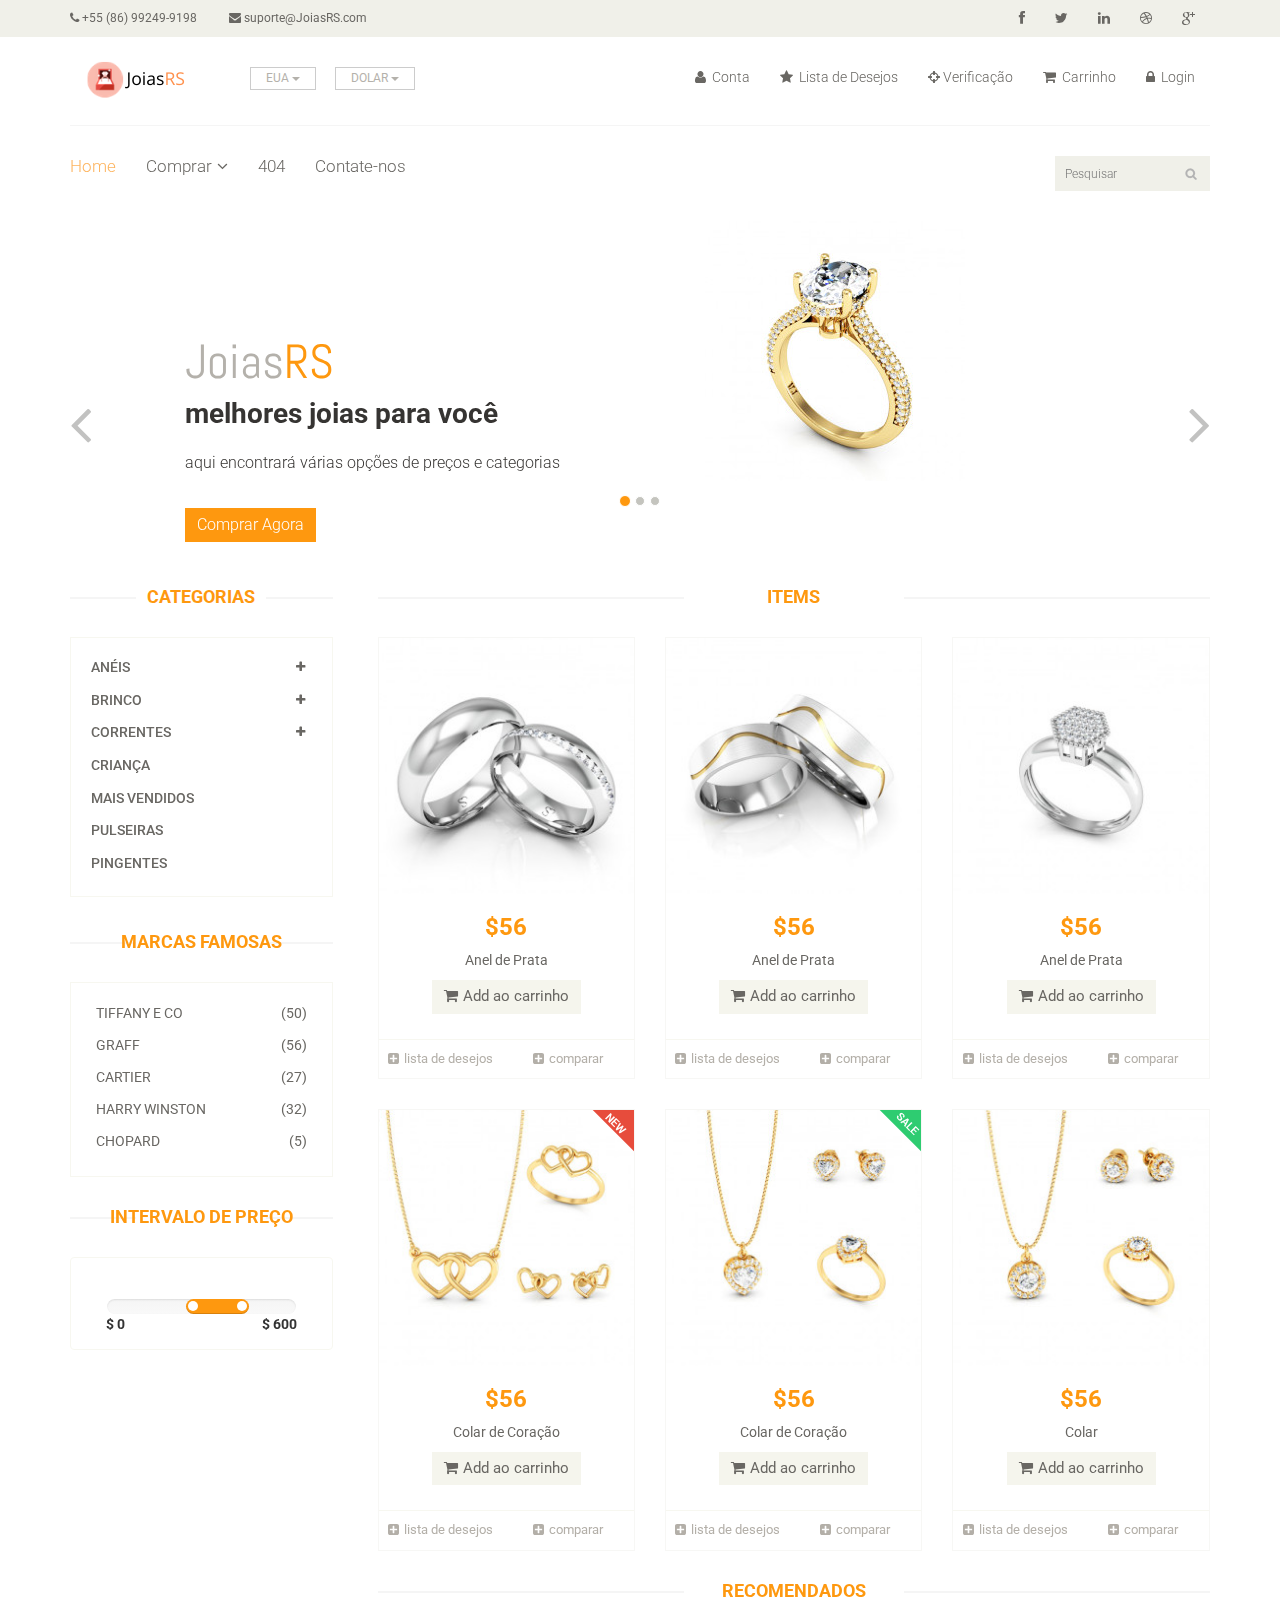
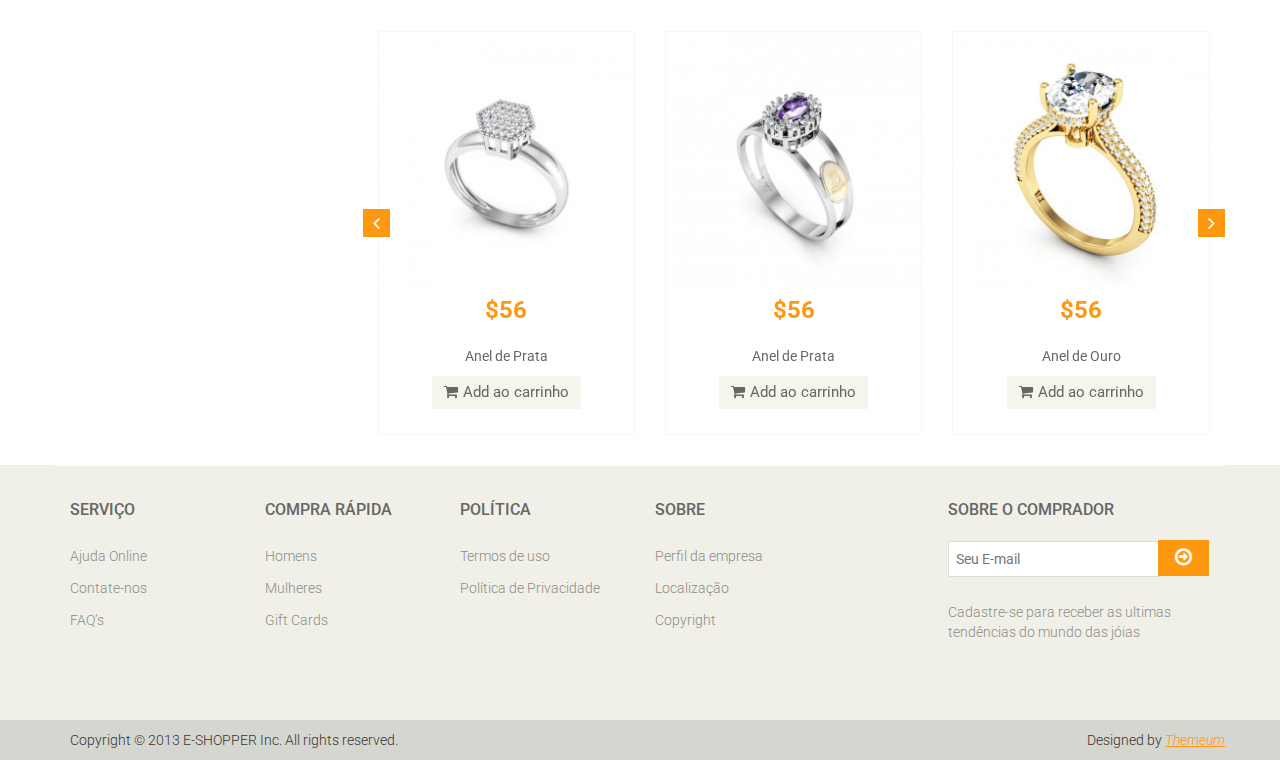
==== studyweb/WebContent/index.html @ 20635a78 "alteração Nome" ====
<!DOCTYPE html>
<html lang="en">
<head>
    <meta charset="utf-8">
    <meta name="viewport" content="width=device-width, initial-scale=1.0">
    <meta name="description" content="">
    <meta name="author" content="">
    <title>Home | JoiasRS</title>
    <link href="css/bootstrap.min.css" rel="stylesheet">
    <link href="css/font-awesome.min.css" rel="stylesheet">
    <link href="css/prettyPhoto.css" rel="stylesheet">
    <link href="css/price-range.css" rel="stylesheet">
    <link href="css/animate.css" rel="stylesheet">
	<link href="css/main.css" rel="stylesheet">
	<link href="css/responsive.css" rel="stylesheet">
    <!--[if lt IE 9]>
    <script src="js/html5shiv.js"></script>
    <script src="js/respond.min.js"></script>
    <![endif]-->       
    <link rel="shortcut icon" href="images/ico/favicon.ico">
    <link rel="apple-touch-icon-precomposed" sizes="144x144" href="images/ico/apple-touch-icon-144-precomposed.png">
    <link rel="apple-touch-icon-precomposed" sizes="114x114" href="images/ico/apple-touch-icon-114-precomposed.png">
    <link rel="apple-touch-icon-precomposed" sizes="72x72" href="images/ico/apple-touch-icon-72-precomposed.png">
    <link rel="apple-touch-icon-precomposed" href="images/ico/apple-touch-icon-57-precomposed.png">
</head><!--/head-->

<body>
	<header id="header"><!--header-->
		<div class="header_top"><!--header_top-->
			<div class="container">
				<div class="row">
					<div class="col-sm-6">
						<div class="contactinfo">
							<ul class="nav nav-pills">
								<li><a href="#"><i class="fa fa-phone"></i> +55 (86) 99249-9198</a></li>
								<li><a href="#"><i class="fa fa-envelope"></i> suporte@JoiasRS.com</a></li>
							</ul>
						</div>
					</div>
					<div class="col-sm-6">
						<div class="social-icons pull-right">
							<ul class="nav navbar-nav">
								<li><a href="#"><i class="fa fa-facebook"></i></a></li>
								<li><a href="#"><i class="fa fa-twitter"></i></a></li>
								<li><a href="#"><i class="fa fa-linkedin"></i></a></li>
								<li><a href="#"><i class="fa fa-dribbble"></i></a></li>
								<li><a href="#"><i class="fa fa-google-plus"></i></a></li>
							</ul>
						</div>
					</div>
				</div>
			</div>
		</div><!--/header_top-->
		
		<div class="header-middle"><!--header-middle-->
			<div class="container">
				<div class="row">
					<div class="col-md-4 clearfix">
						<div class="logo pull-left">
							<a href="index.html"><img src="images/home/Logo.png" alt=""></a>
						</div>
							<div class="btn-group pull-right clearfix">
								<div class="btn-group">
									<button type="button" class="btn btn-default dropdown-toggle usa" data-toggle="dropdown">
										EUA
										<span class="caret"></span>
									</button>
									<ul class="dropdown-menu">
										<li><a href="">Canada</a></li>
										<li><a href="">UK</a></li>
									</ul>
						        </div>
							
								<div class="btn-group">
									<button type="button" class="btn btn-default dropdown-toggle usa" data-toggle="dropdown">
										DOLAR
										<span class="caret"></span>
									</button>
									<ul class="dropdown-menu">
										<li><a href="">Dolar Canadense</a></li>
										<li><a href="">Libra</a></li>
									</ul>
								</div>
							</div>
					    </div>
						<div class="col-md-8 clearfix">
							<div class="shop-menu clearfix pull-right">
								<ul class="nav navbar-nav">
									<li><a href=""><i class="fa fa-user"></i> Conta</a></li>
									<li><a href=""><i class="fa fa-star"></i> Lista de Desejos</a></li>
									<li><a href="#"><i class="fa fa-crosshairs"></i>Verificação</a></li>
									<li><a href="cart.html"><i class="fa fa-shopping-cart"></i> Carrinho</a></li>
									<li><a href="login.html"><i class="fa fa-lock"></i> Login</a></li>
								</ul>
							</div>
						</div>
					</div>
				</div>
			</div><!--/header-middle-->
	
		<div class="header-bottom"><!--header-bottom-->
			<div class="container">
				<div class="row">
					<div class="col-sm-9">
						<div class="navbar-header">
							<button type="button" class="navbar-toggle" data-toggle="collapse" data-target=".navbar-collapse">
								<span class="sr-only">Toggle navigation</span>
								<span class="icon-bar"></span>
								<span class="icon-bar"></span>
								<span class="icon-bar"></span>
							</button>
						</div>
						<div class="mainmenu pull-left">
							<ul class="nav navbar-nav collapse navbar-collapse">
								<li><a href="index.html" class="active">Home</a></li>
								<li class="dropdown"><a href="#">Comprar<i class="fa fa-angle-down"></i></a>
                                    <ul role="menu" class="sub-menu">
                                        <li><a href="shop.html">Produtos</a></li>
										<li><a href="product-details.html">Detalhe dos Produtos</a></li> 
										<li><a href="#">Verificaçao</a></li> 
										<li><a href="cart.html">Carrinho</a></li> 
										<li><a href="login.html">Login</a></li> 
                                    </ul>
                                </li> 
								<li><a href="404.html">404</a></li>
								<li><a href="contact-us.html">Contate-nos</a></li>
							</ul>
						</div>
					</div>
					<div class="col-sm-3">
						<div class="search_box pull-right">
							<input type="text" placeholder="Pesquisar"/>
						</div>
					</div>
				</div>
			</div>
		</div><!--/header-bottom-->
	</header><!--/header-->
	
	<section id="slider"><!--slider-->
		<div class="container">
			<div class="row">
				<div class="col-sm-12">
					<div id="slider-carousel" class="carousel slide" data-ride="carousel">
						<ol class="carousel-indicators">
							<li data-target="#slider-carousel" data-slide-to="0" class="active"></li>
							<li data-target="#slider-carousel" data-slide-to="1"></li>
							<li data-target="#slider-carousel" data-slide-to="2"></li>
						</ol>
						
						<div class="carousel-inner">
							<div class="item active">
								<div class="col-sm-6">
									<h1>Joias<span>RS</span></h1>
									<h2>melhores joias para você</h2>
									<p> aqui encontrará várias opções de preços e categorias </p>
									<button type="button" class="btn btn-default get">Comprar Agora</button>
								</div>
								<div class="col-sm-6">
									<img src="images/home/09.jpg" class="girl img-responsive" alt="" />
									
								</div>
							</div>
							<div class="item">
								<div class="col-sm-6">
									<h1>Joias<span>RS</span></h1>
									<h2>Compra 100% segura</h2>
									<p> Garantimos a segurançca de seus dados pessoais </p>
									<button type="button" class="btn btn-default get">Comprar Agora</button>
								</div>
								<div class="col-sm-6">
									<img src="images/home/10.jpg" class="girl img-responsive" alt="" />
									
								</div>
							</div>
							
							<div class="item">
								<div class="col-sm-6">
									<h1>Joias<span>RS</span></h1>
									<h2>Entraga em qualquer lugar do Brasil</h2>
									<p> Frete Grátis, chega em até sete dias  </p>
									<button type="button" class="btn btn-default get">Comprar Agora</button>
								</div>
								<div class="col-sm-6">
									<img src="images/home/11.jpg" class="girl img-responsive" alt="" />
									
								</div>
							</div>
							
						</div>
						
						<a href="#slider-carousel" class="left control-carousel hidden-xs" data-slide="prev">
							<i class="fa fa-angle-left"></i>
						</a>
						<a href="#slider-carousel" class="right control-carousel hidden-xs" data-slide="next">
							<i class="fa fa-angle-right"></i>
						</a>
					</div>
					
				</div>
			</div>
		</div>
	</section><!--/slider-->
	
	<section>
		<div class="container">
			<div class="row">
				<div class="col-sm-3">
					<div class="left-sidebar">
						<h2>Categorias</h2>
						<div class="panel-group category-products" id="accordian"><!--category-productsr-->
							<div class="panel panel-default">
								<div class="panel-heading">
									<h4 class="panel-title">
										<a data-toggle="collapse" data-parent="#accordian" href="#sportswear">
											<span class="badge pull-right"><i class="fa fa-plus"></i></span>
											Anéis
										</a>
									</h4>
								</div>
								<div id="sportswear" class="panel-collapse collapse">
									<div class="panel-body">
										<ul>
											<li><a href="#">Ouro </a></li>
											<li><a href="#">Prata </a></li>
											<li><a href="#">Noivado </a></li>
											<li><a href="#">Pérola</a></li>
											<li><a href="#">Opala </a></li>
										</ul>
									</div>
								</div>
							</div>
							<div class="panel panel-default">
								<div class="panel-heading">
									<h4 class="panel-title">
										<a data-toggle="collapse" data-parent="#accordian" href="#mens">
											<span class="badge pull-right"><i class="fa fa-plus"></i></span>
											Brinco
										</a>
									</h4>
								</div>
								<div id="mens" class="panel-collapse collapse">
									<div class="panel-body">
										<ul>
											<li><a href="#">Com Pedra</a></li>
											<li><a href="#">Sem Pedra</a></li>
											<li><a href="#">Argola</a></li>
											<li><a href="#">infântis</a></li>
											<li><a href="#">Pérola</a></li>
											<li><a href="#">Prata</a></li>
										</ul>
									</div>
								</div>
							</div>
							
							<div class="panel panel-default">
								<div class="panel-heading">
									<h4 class="panel-title">
										<a data-toggle="collapse" data-parent="#accordian" href="#womens">
											<span class="badge pull-right"><i class="fa fa-plus"></i></span>
											Correntes
										</a>
									</h4>
								</div>
								<div id="womens" class="panel-collapse collapse">
									<div class="panel-body">
										<ul>
											<li><a href="#">Ouro</a></li>
											<li><a href="#">Prata</a></li>
										</ul>
									</div>
								</div>
							</div>
							<div class="panel panel-default">
								<div class="panel-heading">
									<h4 class="panel-title"><a href="#">Criança</a></h4>
								</div>
							</div>
							<div class="panel panel-default">
								<div class="panel-heading">
									<h4 class="panel-title"><a href="#">Mais Vendidos</a></h4>
								</div>
							</div>
							<div class="panel panel-default">
								<div class="panel-heading">
									<h4 class="panel-title"><a href="#">Pulseiras</a></h4>
								</div>
							</div>
							<div class="panel panel-default">
								<div class="panel-heading">
									<h4 class="panel-title"><a href="#">Pingentes</a></h4>
								</div>
							</div>
						</div><!--/category-products-->
					
						<div class="brands_products"><!--brands_products-->
							<h2>Marcas Famosas</h2>
							<div class="brands-name">
								<ul class="nav nav-pills nav-stacked">
									<li><a href="#"> <span class="pull-right">(50)</span>Tiffany e Co</a></li>
									<li><a href="#"> <span class="pull-right">(56)</span>Graff</a></li>
									<li><a href="#"> <span class="pull-right">(27)</span>Cartier</a></li>
									<li><a href="#"> <span class="pull-right">(32)</span>Harry Winston</a></li>
									<li><a href="#"> <span class="pull-right">(5)</span>Chopard</a></li>
								</ul>
							</div>
						</div><!--/brands_products-->
						
						<div class="price-range"><!--price-range-->
							<h2>Intervalo de Preço</h2>
							<div class="well text-center">
								 <input type="text" class="span2" value="" data-slider-min="0" data-slider-max="600" data-slider-step="5" data-slider-value="[250,450]" id="sl2" ><br />
								 <b class="pull-left">$ 0</b> <b class="pull-right">$ 600</b>
							</div>
						</div><!--/price-range-->
					
					</div>
				</div>
				
				<div class="col-sm-9 padding-right">
					<div class="features_items"><!--features_items-->
						<h2 class="title text-center">Items</h2>
						<div class="col-sm-4">
							<div class="product-image-wrapper">
								<div class="single-products">
										<div class="productinfo text-center">
											<img src="images/home/01.jpg" alt="" />
											<h2>$56</h2>
											<p>Anel de Prata</p>
											<a href="#" class="btn btn-default add-to-cart"><i class="fa fa-shopping-cart"></i>Add ao carrinho</a>
										</div>
										<div class="product-overlay">
											<div class="overlay-content">
												<h2>$56</h2>
												<p>Anel de Prata</p>
												<a href="#" class="btn btn-default add-to-cart"><i class="fa fa-shopping-cart"></i>Add ao carrinho</a>
											</div>
										</div>
								</div>
								<div class="choose">
									<ul class="nav nav-pills nav-justified">
										<li><a href="#"><i class="fa fa-plus-square"></i>lista de desejos</a></li>
										<li><a href="#"><i class="fa fa-plus-square"></i>comparar</a></li>
									</ul>
								</div>
							</div>
						</div>
						<div class="col-sm-4">
							<div class="product-image-wrapper">
								<div class="single-products">
									<div class="productinfo text-center">
										<img src="images/home/02.jpg" alt="" />
										<h2>$56</h2>
										<p>Anel de Prata</p>
										<a href="#" class="btn btn-default add-to-cart"><i class="fa fa-shopping-cart"></i>Add ao carrinho</a>
									</div>
									<div class="product-overlay">
										<div class="overlay-content">
											<h2>$56</h2>
											<p>Anel de Prata</p>
											<a href="#" class="btn btn-default add-to-cart"><i class="fa fa-shopping-cart"></i>Add ao carrinho</a>
										</div>
									</div>
								</div>
								<div class="choose">
									<ul class="nav nav-pills nav-justified">
										<li><a href="#"><i class="fa fa-plus-square"></i>lista de desejos</a></li>
										<li><a href="#"><i class="fa fa-plus-square"></i>comparar</a></li>
									</ul>
								</div>
							</div>
						</div>
						<div class="col-sm-4">
							<div class="product-image-wrapper">
								<div class="single-products">
									<div class="productinfo text-center">
										<img src="images/home/07.jpg" alt="" />
										<h2>$56</h2>
										<p>Anel de Prata</p>
										<a href="#" class="btn btn-default add-to-cart"><i class="fa fa-shopping-cart"></i>Add ao carrinho</a>
									</div>
									<div class="product-overlay">
										<div class="overlay-content">
											<h2>$56</h2>
											<p>Anel de Prata</p>
											<a href="#" class="btn btn-default add-to-cart"><i class="fa fa-shopping-cart"></i>Add ao carrinho</a>
										</div>
									</div>
								</div>
								<div class="choose">
									<ul class="nav nav-pills nav-justified">
										<li><a href="#"><i class="fa fa-plus-square"></i>lista de desejos</a></li>
										<li><a href="#"><i class="fa fa-plus-square"></i>comparar</a></li>
									</ul>
								</div>
							</div>
						</div>
						<div class="col-sm-4">
							<div class="product-image-wrapper">
								<div class="single-products">
									<div class="productinfo text-center">
										<img src="images/home/04.jpg" alt="" />
										<h2>$56</h2>
										<p>Colar de Coração</p>
										<a href="#" class="btn btn-default add-to-cart"><i class="fa fa-shopping-cart"></i>Add ao carrinho</a>
									</div>
									<div class="product-overlay">
										<div class="overlay-content">
											<h2>$56</h2>
											<p>Colar de Coração</p>
											<a href="#" class="btn btn-default add-to-cart"><i class="fa fa-shopping-cart"></i>Add ao carrinho</a>
										</div>
									</div>
									<img src="images/home/new.png" class="new" alt="" />
								</div>
								<div class="choose">
									<ul class="nav nav-pills nav-justified">
										<li><a href="#"><i class="fa fa-plus-square"></i>lista de desejos</a></li>
										<li><a href="#"><i class="fa fa-plus-square"></i>comparar</a></li>
									</ul>
								</div>
							</div>
						</div>
						<div class="col-sm-4">
							<div class="product-image-wrapper">
								<div class="single-products">
									<div class="productinfo text-center">
										<img src="images/home/05.jpg" alt="" />
										<h2>$56</h2>
										<p>Colar de Coração</p>
										<a href="#" class="btn btn-default add-to-cart"><i class="fa fa-shopping-cart"></i>Add ao carrinho</a>
									</div>
									<div class="product-overlay">
										<div class="overlay-content">
											<h2>$56</h2>
											<p>Colar de Coração</p>
											<a href="#" class="btn btn-default add-to-cart"><i class="fa fa-shopping-cart"></i>Add ao carrinho</a>
										</div>
									</div>
									<img src="images/home/sale.png" class="new" alt="" />
								</div>
								<div class="choose">
									<ul class="nav nav-pills nav-justified">
										<li><a href="#"><i class="fa fa-plus-square"></i>lista de desejos</a></li>
										<li><a href="#"><i class="fa fa-plus-square"></i>comparar</a></li>
									</ul>
								</div>
							</div>
						</div>
						<div class="col-sm-4">
							<div class="product-image-wrapper">
								<div class="single-products">
									<div class="productinfo text-center">
										<img src="images/home/06.jpg" alt="" />
										<h2>$56</h2>
										<p>Colar</p>
										<a href="#" class="btn btn-default add-to-cart"><i class="fa fa-shopping-cart"></i>Add ao carrinho</a>
									</div>
									<div class="product-overlay">
										<div class="overlay-content">
											<h2>$56</h2>
											<p>Colar</p>
											<a href="#" class="btn btn-default add-to-cart"><i class="fa fa-shopping-cart"></i>Add ao carrinho</a>
										</div>
									</div>
								</div>
								<div class="choose">
									<ul class="nav nav-pills nav-justified">
										<li><a href="#"><i class="fa fa-plus-square"></i>lista de desejos</a></li>
										<li><a href="#"><i class="fa fa-plus-square"></i>comparar</a></li>
									</ul>
								</div>
							</div>
						</div>
						
					</div><!--features_items-->
					
					<div class="category-tab"><!--category-tab-->
					</div><!--/category-tab-->
					
					<div class="recommended_items"><!--recommended_items-->
						<h2 class="title text-center">Recomendados</h2>
						
						<div id="recommended-item-carousel" class="carousel slide" data-ride="carousel">
							<div class="carousel-inner">
								<div class="item active">	
									<div class="col-sm-4">
										<div class="product-image-wrapper">
											<div class="single-products">
												<div class="productinfo text-center">
													<img src="images/home/07.jpg" alt="" />
													<h2>$56</h2>
													<p>Anel de Prata</p>
													<a href="#" class="btn btn-default add-to-cart"><i class="fa fa-shopping-cart"></i>Add ao carrinho</a>
												</div>
												
											</div>
										</div>
									</div>
									<div class="col-sm-4">
										<div class="product-image-wrapper">
											<div class="single-products">
												<div class="productinfo text-center">
													<img src="images/home/08.jpg" alt="" />
													<h2>$56</h2>
													<p>Anel de Prata</p>
													<a href="#" class="btn btn-default add-to-cart"><i class="fa fa-shopping-cart"></i>Add ao carrinho</a>
												</div>
												
											</div>
										</div>
									</div>
									<div class="col-sm-4">
										<div class="product-image-wrapper">
											<div class="single-products">
												<div class="productinfo text-center">
													<img src="images/home/09.jpg" alt="" />
													<h2>$56</h2>
													<p>Anel de Ouro</p>
													<a href="#" class="btn btn-default add-to-cart"><i class="fa fa-shopping-cart"></i>Add ao carrinho</a>
												</div>
												
											</div>
										</div>
									</div>
								</div>
								<div class="item">	
									<div class="col-sm-4">
										<div class="product-image-wrapper">
											<div class="single-products">
												<div class="productinfo text-center">
													<img src="images/home/10.jpg" alt="" />
													<h2>$56</h2>
													<p>Anel de Ouro</p>
													<a href="#" class="btn btn-default add-to-cart"><i class="fa fa-shopping-cart"></i>Add ao carrinho</a>
												</div>
												
											</div>
										</div>
									</div>
									<div class="col-sm-4">
										<div class="product-image-wrapper">
											<div class="single-products">
												<div class="productinfo text-center">
													<img src="images/home/11.jpg" alt="" />
													<h2>$56</h2>
													<p>Anel de Ouro</p>
													<a href="#" class="btn btn-default add-to-cart"><i class="fa fa-shopping-cart"></i>Add ao carrinho</a>
												</div>
												
											</div>
										</div>
									</div>
									<div class="col-sm-4">
										<div class="product-image-wrapper">
											<div class="single-products">
												<div class="productinfo text-center">
													<img src="images/home/12.jpg" alt="" />
													<h2>$56</h2>
													<p>Anel de Ouro</p>
													<a href="#" class="btn btn-default add-to-cart"><i class="fa fa-shopping-cart"></i>Add ao carrinho</a>
												</div>
												
											</div>
										</div>
									</div>
								</div>
							</div>
							 <a class="left recommended-item-control" href="#recommended-item-carousel" data-slide="prev">
								<i class="fa fa-angle-left"></i>
							  </a>
							  <a class="right recommended-item-control" href="#recommended-item-carousel" data-slide="next">
								<i class="fa fa-angle-right"></i>
							  </a>			
						</div>
					</div><!--/recommended_items-->
					
				</div>
			</div>
		</div>
	</section>
	
	<footer id="footer"><!--Footer-->
		
		
		<div class="footer-widget">
			<div class="container">
				<div class="row">
					<div class="col-sm-2">
						<div class="single-widget">
							<h2>Serviço</h2>
							<ul class="nav nav-pills nav-stacked">
								<li><a href="#">Ajuda Online</a></li>
								<li><a href="#">Contate-nos</a></li>
								<li><a href="#">FAQ’s</a></li>
							</ul>
						</div>
					</div>
					<div class="col-sm-2">
						<div class="single-widget">
							<h2>Compra Rápida</h2>
							<ul class="nav nav-pills nav-stacked">
								<li><a href="#">Homens</a></li>
								<li><a href="#">Mulheres</a></li>
								<li><a href="#">Gift Cards</a></li>
							</ul>
						</div>
					</div>
					<div class="col-sm-2">
						<div class="single-widget">
							<h2>Política</h2>
							<ul class="nav nav-pills nav-stacked">
								<li><a href="#">Termos de uso</a></li>
								<li><a href="#">Política de Privacidade</a></li>
							</ul>
						</div>
					</div>
					<div class="col-sm-2">
						<div class="single-widget">
							<h2>Sobre</h2>
							<ul class="nav nav-pills nav-stacked">
								<li><a href="blog.html">Perfil da empresa</a></li>
								<li><a href="#">Localização</a></li>
								<li><a href="#">Copyright</a></li>
							</ul>
						</div>
					</div>
					<div class="col-sm-3 col-sm-offset-1">
						<div class="single-widget">
							<h2>Sobre o comprador</h2>
							<form action="#" class="searchform">
								<input type="text" placeholder="Seu E-mail" />
								<button type="submit" class="btn btn-default"><i class="fa fa-arrow-circle-o-right"></i></button>
								<p>Cadastre-se para receber as ultimas<br /> tendências do mundo das jóias </p>
							</form>
						</div>
					</div>
					
				</div>
			</div>
		</div>
		
		<div class="footer-bottom">
			<div class="container">
				<div class="row">
					<p class="pull-left">Copyright © 2013 E-SHOPPER Inc. All rights reserved.</p>
					<p class="pull-right">Designed by <span><a target="_blank" href="http://www.themeum.com">Themeum</a></span></p>
				</div>
			</div>
		</div>
		
	</footer><!--/Footer-->
	

  
    <script src="js/jquery.js"></script>
	<script src="js/bootstrap.min.js"></script>
	<script src="js/jquery.scrollUp.min.js"></script>
	<script src="js/price-range.js"></script>
    <script src="js/jquery.prettyPhoto.js"></script>
    <script src="js/main.js"></script>
</body>
</html>
---- studyweb/WebContent/css/prettyPhoto.css ----
div.pp_default .pp_top,div.pp_default .pp_top .pp_middle,div.pp_default .pp_top .pp_left,div.pp_default .pp_top .pp_right,div.pp_default .pp_bottom,div.pp_default .pp_bottom .pp_left,div.pp_default .pp_bottom .pp_middle,div.pp_default .pp_bottom .pp_right{height:13px}
div.pp_default .pp_top .pp_left{background:url(../images/prettyPhoto/default/sprite.png) -78px -93px no-repeat}
div.pp_default .pp_top .pp_middle{background:url(../images/prettyPhoto/default/sprite_x.png) top left repeat-x}
div.pp_default .pp_top .pp_right{background:url(../images/prettyPhoto/default/sprite.png) -112px -93px no-repeat}
div.pp_default .pp_content .ppt{color:#f8f8f8}
div.pp_default .pp_content_container .pp_left{background:url(../images/prettyPhoto/default/sprite_y.png) -7px 0 repeat-y;padding-left:13px}
div.pp_default .pp_content_container .pp_right{background:url(../images/prettyPhoto/default/sprite_y.png) top right repeat-y;padding-right:13px}
div.pp_default .pp_next:hover{background:url(../images/prettyPhoto/default/sprite_next.png) center right no-repeat;cursor:pointer}
div.pp_default .pp_previous:hover{background:url(../images/prettyPhoto/default/sprite_prev.png) center left no-repeat;cursor:pointer}
div.pp_default .pp_expand{background:url(../images/prettyPhoto/default/sprite.png) 0 -29px no-repeat;cursor:pointer;width:28px;height:28px}
div.pp_default .pp_expand:hover{background:url(../images/prettyPhoto/default/sprite.png) 0 -56px no-repeat;cursor:pointer}
div.pp_default .pp_contract{background:url(../images/prettyPhoto/default/sprite.png) 0 -84px no-repeat;cursor:pointer;width:28px;height:28px}
div.pp_default .pp_contract:hover{background:url(../images/prettyPhoto/default/sprite.png) 0 -113px no-repeat;cursor:pointer}
div.pp_default .pp_close{width:30px;height:30px;background:url(../images/prettyPhoto/default/sprite.png) 2px 1px no-repeat;cursor:pointer}
div.pp_default .pp_gallery ul li a{background:url(../images/prettyPhoto/default/default_thumb.png) center center #f8f8f8;border:1px solid #aaa}
div.pp_default .pp_social{margin-top:7px}
div.pp_default .pp_gallery a.pp_arrow_previous,div.pp_default .pp_gallery a.pp_arrow_next{position:static;left:auto}
div.pp_default .pp_nav .pp_play,div.pp_default .pp_nav .pp_pause{background:url(../images/prettyPhoto/default/sprite.png) -51px 1px no-repeat;height:30px;width:30px}
div.pp_default .pp_nav .pp_pause{background-position:-51px -29px}
div.pp_default a.pp_arrow_previous,div.pp_default a.pp_arrow_next{background:url(../images/prettyPhoto/default/sprite.png) -31px -3px no-repeat;height:20px;width:20px;margin:4px 0 0}
div.pp_default a.pp_arrow_next{left:52px;background-position:-82px -3px}
div.pp_default .pp_content_container .pp_details{margin-top:5px}
div.pp_default .pp_nav{clear:none;height:30px;width:110px;position:relative}
div.pp_default .pp_nav .currentTextHolder{font-family:Georgia;font-style:italic;color:#999;font-size:11px;left:75px;line-height:25px;position:absolute;top:2px;margin:0;padding:0 0 0 10px}
div.pp_default .pp_close:hover,div.pp_default .pp_nav .pp_play:hover,div.pp_default .pp_nav .pp_pause:hover,div.pp_default .pp_arrow_next:hover,div.pp_default .pp_arrow_previous:hover{opacity:0.7}
div.pp_default .pp_description{font-size:11px;font-weight:700;line-height:14px;margin:5px 50px 5px 0}
div.pp_default .pp_bottom .pp_left{background:url(../images/prettyPhoto/default/sprite.png) -78px -127px no-repeat}
div.pp_default .pp_bottom .pp_middle{background:url(../images/prettyPhoto/default/sprite_x.png) bottom left repeat-x}
div.pp_default .pp_bottom .pp_right{background:url(../images/prettyPhoto/default/sprite.png) -112px -127px no-repeat}
div.pp_default .pp_loaderIcon{background:url(../images/prettyPhoto/default/loader.gif) center center no-repeat}
div.light_rounded .pp_top .pp_left{background:url(../images/prettyPhoto/light_rounded/sprite.png) -88px -53px no-repeat}
div.light_rounded .pp_top .pp_right{background:url(../images/prettyPhoto/light_rounded/sprite.png) -110px -53px no-repeat}
div.light_rounded .pp_next:hover{background:url(../images/prettyPhoto/light_rounded/btnNext.png) center right no-repeat;cursor:pointer}
div.light_rounded .pp_previous:hover{background:url(../images/prettyPhoto/light_rounded/btnPrevious.png) center left no-repeat;cursor:pointer}
div.light_rounded .pp_expand{background:url(../images/prettyPhoto/light_rounded/sprite.png) -31px -26px no-repeat;cursor:pointer}
div.light_rounded .pp_expand:hover{background:url(../images/prettyPhoto/light_rounded/sprite.png) -31px -47px no-repeat;cursor:pointer}
div.light_rounded .pp_contract{background:url(../images/prettyPhoto/light_rounded/sprite.png) 0 -26px no-repeat;cursor:pointer}
div.light_rounded .pp_contract:hover{background:url(../images/prettyPhoto/light_rounded/sprite.png) 0 -47px no-repeat;cursor:pointer}
div.light_rounded .pp_close{width:75px;height:22px;background:url(../images/prettyPhoto/light_rounded/sprite.png) -1px -1px no-repeat;cursor:pointer}
div.light_rounded .pp_nav .pp_play{background:url(../images/prettyPhoto/light_rounded/sprite.png) -1px -100px no-repeat;height:15px;width:14px}
div.light_rounded .pp_nav .pp_pause{background:url(../images/prettyPhoto/light_rounded/sprite.png) -24px -100px no-repeat;height:15px;width:14px}
div.light_rounded .pp_arrow_previous{background:url(../images/prettyPhoto/light_rounded/sprite.png) 0 -71px no-repeat}
div.light_rounded .pp_arrow_next{background:url(../images/prettyPhoto/light_rounded/sprite.png) -22px -71px no-repeat}
div.light_rounded .pp_bottom .pp_left{background:url(../images/prettyPhoto/light_rounded/sprite.png) -88px -80px no-repeat}
div.light_rounded .pp_bottom .pp_right{background:url(../images/prettyPhoto/light_rounded/sprite.png) -110px -80px no-repeat}
div.dark_rounded .pp_top .pp_left{background:url(../images/prettyPhoto/dark_rounded/sprite.png) -88px -53px no-repeat}
div.dark_rounded .pp_top .pp_right{background:url(../images/prettyPhoto/dark_rounded/sprite.png) -110px -53px no-repeat}
div.dark_rounded .pp_content_container .pp_left{background:url(../images/prettyPhoto/dark_rounded/contentPattern.png) top left repeat-y}
div.dark_rounded .pp_content_container .pp_right{background:url(../images/prettyPhoto/dark_rounded/contentPattern.png) top right repeat-y}
div.dark_rounded .pp_next:hover{background:url(../images/prettyPhoto/dark_rounded/btnNext.png) center right no-repeat;cursor:pointer}
div.dark_rounded .pp_previous:hover{background:url(../images/prettyPhoto/dark_rounded/btnPrevious.png) center left no-repeat;cursor:pointer}
div.dark_rounded .pp_expand{background:url(../images/prettyPhoto/dark_rounded/sprite.png) -31px -26px no-repeat;cursor:pointer}
div.dark_rounded .pp_expand:hover{background:url(../images/prettyPhoto/dark_rounded/sprite.png) -31px -47px no-repeat;cursor:pointer}
div.dark_rounded .pp_contract{background:url(../images/prettyPhoto/dark_rounded/sprite.png) 0 -26px no-repeat;cursor:pointer}
div.dark_rounded .pp_contract:hover{background:url(../images/prettyPhoto/dark_rounded/sprite.png) 0 -47px no-repeat;cursor:pointer}
div.dark_rounded .pp_close{width:75px;height:22px;background:url(../images/prettyPhoto/dark_rounded/sprite.png) -1px -1px no-repeat;cursor:pointer}
div.dark_rounded .pp_description{margin-right:85px;color:#fff}
div.dark_rounded .pp_nav .pp_play{background:url(../images/prettyPhoto/dark_rounded/sprite.png) -1px -100px no-repeat;height:15px;width:14px}
div.dark_rounded .pp_nav .pp_pause{background:url(../images/prettyPhoto/dark_rounded/sprite.png) -24px -100px no-repeat;height:15px;width:14px}
div.dark_rounded .pp_arrow_previous{background:url(../images/prettyPhoto/dark_rounded/sprite.png) 0 -71px no-repeat}
div.dark_rounded .pp_arrow_next{background:url(../images/prettyPhoto/dark_rounded/sprite.png) -22px -71px no-repeat}
div.dark_rounded .pp_bottom .pp_left{background:url(../images/prettyPhoto/dark_rounded/sprite.png) -88px -80px no-repeat}
div.dark_rounded .pp_bottom .pp_right{background:url(../images/prettyPhoto/dark_rounded/sprite.png) -110px -80px no-repeat}
div.dark_rounded .pp_loaderIcon{background:url(../images/prettyPhoto/dark_rounded/loader.gif) center center no-repeat}
div.dark_square .pp_left,div.dark_square .pp_middle,div.dark_square .pp_right,div.dark_square .pp_content{background:#000}
div.dark_square .pp_description{color:#fff;margin:0 85px 0 0}
div.dark_square .pp_loaderIcon{background:url(../images/prettyPhoto/dark_square/loader.gif) center center no-repeat}
div.dark_square .pp_expand{background:url(../images/prettyPhoto/dark_square/sprite.png) -31px -26px no-repeat;cursor:pointer}
div.dark_square .pp_expand:hover{background:url(../images/prettyPhoto/dark_square/sprite.png) -31px -47px no-repeat;cursor:pointer}
div.dark_square .pp_contract{background:url(../images/prettyPhoto/dark_square/sprite.png) 0 -26px no-repeat;cursor:pointer}
div.dark_square .pp_contract:hover{background:url(../images/prettyPhoto/dark_square/sprite.png) 0 -47px no-repeat;cursor:pointer}
div.dark_square .pp_close{width:75px;height:22px;background:url(../images/prettyPhoto/dark_square/sprite.png) -1px -1px no-repeat;cursor:pointer}
div.dark_square .pp_nav{clear:none}
div.dark_square .pp_nav .pp_play{background:url(../images/prettyPhoto/dark_square/sprite.png) -1px -100px no-repeat;height:15px;width:14px}
div.dark_square .pp_nav .pp_pause{background:url(../images/prettyPhoto/dark_square/sprite.png) -24px -100px no-repeat;height:15px;width:14px}
div.dark_square .pp_arrow_previous{background:url(../images/prettyPhoto/dark_square/sprite.png) 0 -71px no-repeat}
div.dark_square .pp_arrow_next{background:url(../images/prettyPhoto/dark_square/sprite.png) -22px -71px no-repeat}
div.dark_square .pp_next:hover{background:url(../images/prettyPhoto/dark_square/btnNext.png) center right no-repeat;cursor:pointer}
div.dark_square .pp_previous:hover{background:url(../images/prettyPhoto/dark_square/btnPrevious.png) center left no-repeat;cursor:pointer}
div.light_square .pp_expand{background:url(../images/prettyPhoto/light_square/sprite.png) -31px -26px no-repeat;cursor:pointer}
div.light_square .pp_expand:hover{background:url(../images/prettyPhoto/light_square/sprite.png) -31px -47px no-repeat;cursor:pointer}
div.light_square .pp_contract{background:url(../images/prettyPhoto/light_square/sprite.png) 0 -26px no-repeat;cursor:pointer}
div.light_square .pp_contract:hover{background:url(../images/prettyPhoto/light_square/sprite.png) 0 -47px no-repeat;cursor:pointer}
div.light_square .pp_close{width:75px;height:22px;background:url(../images/prettyPhoto/light_square/sprite.png) -1px -1px no-repeat;cursor:pointer}
div.light_square .pp_nav .pp_play{background:url(../images/prettyPhoto/light_square/sprite.png) -1px -100px no-repeat;height:15px;width:14px}
div.light_square .pp_nav .pp_pause{background:url(../images/prettyPhoto/light_square/sprite.png) -24px -100px no-repeat;height:15px;width:14px}
div.light_square .pp_arrow_previous{background:url(../images/prettyPhoto/light_square/sprite.png) 0 -71px no-repeat}
div.light_square .pp_arrow_next{background:url(../images/prettyPhoto/light_square/sprite.png) -22px -71px no-repeat}
div.light_square .pp_next:hover{background:url(../images/prettyPhoto/light_square/btnNext.png) center right no-repeat;cursor:pointer}
div.light_square .pp_previous:hover{background:url(../images/prettyPhoto/light_square/btnPrevious.png) center left no-repeat;cursor:pointer}
div.facebook .pp_top .pp_left{background:url(../images/prettyPhoto/facebook/sprite.png) -88px -53px no-repeat}
div.facebook .pp_top .pp_middle{background:url(../images/prettyPhoto/facebook/contentPatternTop.png) top left repeat-x}
div.facebook .pp_top .pp_right{background:url(../images/prettyPhoto/facebook/sprite.png) -110px -53px no-repeat}
div.facebook .pp_content_container .pp_left{background:url(../images/prettyPhoto/facebook/contentPatternLeft.png) top left repeat-y}
div.facebook .pp_content_container .pp_right{background:url(../images/prettyPhoto/facebook/contentPatternRight.png) top right repeat-y}
div.facebook .pp_expand{background:url(../images/prettyPhoto/facebook/sprite.png) -31px -26px no-repeat;cursor:pointer}
div.facebook .pp_expand:hover{background:url(../images/prettyPhoto/facebook/sprite.png) -31px -47px no-repeat;cursor:pointer}
div.facebook .pp_contract{background:url(../images/prettyPhoto/facebook/sprite.png) 0 -26px no-repeat;cursor:pointer}
div.facebook .pp_contract:hover{background:url(../images/prettyPhoto/facebook/sprite.png) 0 -47px no-repeat;cursor:pointer}
div.facebook .pp_close{width:22px;height:22px;background:url(../images/prettyPhoto/facebook/sprite.png) -1px -1px no-repeat;cursor:pointer}
div.facebook .pp_description{margin:0 37px 0 0}
div.facebook .pp_loaderIcon{background:url(../images/prettyPhoto/facebook/loader.gif) center center no-repeat}
div.facebook .pp_arrow_previous{background:url(../images/prettyPhoto/facebook/sprite.png) 0 -71px no-repeat;height:22px;margin-top:0;width:22px}
div.facebook .pp_arrow_previous.disabled{background-position:0 -96px;cursor:default}
div.facebook .pp_arrow_next{background:url(../images/prettyPhoto/facebook/sprite.png) -32px -71px no-repeat;height:22px;margin-top:0;width:22px}
div.facebook .pp_arrow_next.disabled{background-position:-32px -96px;cursor:default}
div.facebook .pp_nav{margin-top:0}
div.facebook .pp_nav p{font-size:15px;padding:0 3px 0 4px}
div.facebook .pp_nav .pp_play{background:url(../images/prettyPhoto/facebook/sprite.png) -1px -123px no-repeat;height:22px;width:22px}
div.facebook .pp_nav .pp_pause{background:url(../images/prettyPhoto/facebook/sprite.png) -32px -123px no-repeat;height:22px;width:22px}
div.facebook .pp_next:hover{background:url(../images/prettyPhoto/facebook/btnNext.png) center right no-repeat;cursor:pointer}
div.facebook .pp_previous:hover{background:url(../images/prettyPhoto/facebook/btnPrevious.png) center left no-repeat;cursor:pointer}
div.facebook .pp_bottom .pp_left{background:url(../images/prettyPhoto/facebook/sprite.png) -88px -80px no-repeat}
div.facebook .pp_bottom .pp_middle{background:url(../images/prettyPhoto/facebook/contentPatternBottom.png) top left repeat-x}
div.facebook .pp_bottom .pp_right{background:url(../images/prettyPhoto/facebook/sprite.png) -110px -80px no-repeat}
div.pp_pic_holder a:focus{outline:none}
div.pp_overlay{background:#000;display:none;left:0;position:absolute;top:0;width:100%;z-index:9500}
div.pp_pic_holder{display:none;position:absolute;width:100px;z-index:10000}
.pp_content{height:40px;min-width:40px}
* html .pp_content{width:40px}
.pp_content_container{position:relative;text-align:left;width:100%}
.pp_content_container .pp_left{padding-left:20px}
.pp_content_container .pp_right{padding-right:20px}
.pp_content_container .pp_details{float:left;margin:10px 0 2px}
.pp_description{display:none;margin:0}
.pp_social{float:left;margin:0}
.pp_social .facebook{float:left;margin-left:5px;width:55px;overflow:hidden}
.pp_social .twitter{float:left}
.pp_nav{clear:right;float:left;margin:3px 10px 0 0}
.pp_nav p{float:left;white-space:nowrap;margin:2px 4px}
.pp_nav .pp_play,.pp_nav .pp_pause{float:left;margin-right:4px;text-indent:-10000px}
a.pp_arrow_previous,a.pp_arrow_next{display:block;float:left;height:15px;margin-top:3px;overflow:hidden;text-indent:-10000px;width:14px}
.pp_hoverContainer{position:absolute;top:0;width:100%;z-index:2000}
.pp_gallery{display:none;left:50%;margin-top:-50px;position:absolute;z-index:10000}
.pp_gallery div{float:left;overflow:hidden;position:relative}
.pp_gallery ul{float:left;height:35px;position:relative;white-space:nowrap;margin:0 0 0 5px;padding:0}
.pp_gallery ul a{border:1px rgba(0,0,0,0.5) solid;display:block;float:left;height:33px;overflow:hidden}
.pp_gallery ul a img{border:0}
.pp_gallery li{display:block;float:left;margin:0 5px 0 0;padding:0}
.pp_gallery li.default a{background:url(../images/prettyPhoto/facebook/default_thumbnail.gif) 0 0 no-repeat;display:block;height:33px;width:50px}
.pp_gallery .pp_arrow_previous,.pp_gallery .pp_arrow_next{margin-top:7px!important}
a.pp_next{background:url(../images/prettyPhoto/light_rounded/btnNext.png) 10000px 10000px no-repeat;display:block;float:right;height:100%;text-indent:-10000px;width:49%}
a.pp_previous{background:url(../images/prettyPhoto/light_rounded/btnNext.png) 10000px 10000px no-repeat;display:block;float:left;height:100%;text-indent:-10000px;width:49%}
a.pp_expand,a.pp_contract{cursor:pointer;display:none;height:20px;position:absolute;right:30px;text-indent:-10000px;top:10px;width:20px;z-index:20000}
a.pp_close{position:absolute;right:0;top:0;display:block;line-height:22px;text-indent:-10000px}
.pp_loaderIcon{display:block;height:24px;left:50%;position:absolute;top:50%;width:24px;margin:-12px 0 0 -12px}
#pp_full_res{line-height:1!important}
#pp_full_res .pp_inline{text-align:left}
#pp_full_res .pp_inline p{margin:0 0 15px}
div.ppt{color:#fff;display:none;font-size:17px;z-index:9999;margin:0 0 5px 15px}
div.pp_default .pp_content,div.light_rounded .pp_content{background-color:#fff}
div.pp_default #pp_full_res .pp_inline,div.light_rounded .pp_content .ppt,div.light_rounded #pp_full_res .pp_inline,div.light_square .pp_content .ppt,div.light_square #pp_full_res .pp_inline,div.facebook .pp_content .ppt,div.facebook #pp_full_res .pp_inline{color:#000}
div.pp_default .pp_gallery ul li a:hover,div.pp_default .pp_gallery ul li.selected a,.pp_gallery ul a:hover,.pp_gallery li.selected a{border-color:#fff}
div.pp_default .pp_details,div.light_rounded .pp_details,div.dark_rounded .pp_details,div.dark_square .pp_details,div.light_square .pp_details,div.facebook .pp_details{position:relative}
div.light_rounded .pp_top .pp_middle,div.light_rounded .pp_content_container .pp_left,div.light_rounded .pp_content_container .pp_right,div.light_rounded .pp_bottom .pp_middle,div.light_square .pp_left,div.light_square .pp_middle,div.light_square .pp_right,div.light_square .pp_content,div.facebook .pp_content{background:#fff}
div.light_rounded .pp_description,div.light_square .pp_description{margin-right:85px}
div.light_rounded .pp_gallery a.pp_arrow_previous,div.light_rounded .pp_gallery a.pp_arrow_next,div.dark_rounded .pp_gallery a.pp_arrow_previous,div.dark_rounded .pp_gallery a.pp_arrow_next,div.dark_square .pp_gallery a.pp_arrow_previous,div.dark_square .pp_gallery a.pp_arrow_next,div.light_square .pp_gallery a.pp_arrow_previous,div.light_square .pp_gallery a.pp_arrow_next{margin-top:12px!important}
div.light_rounded .pp_arrow_previous.disabled,div.dark_rounded .pp_arrow_previous.disabled,div.dark_square .pp_arrow_previous.disabled,div.light_square .pp_arrow_previous.disabled{background-position:0 -87px;cursor:default}
div.light_rounded .pp_arrow_next.disabled,div.dark_rounded .pp_arrow_next.disabled,div.dark_square .pp_arrow_next.disabled,div.light_square .pp_arrow_next.disabled{background-position:-22px -87px;cursor:default}
div.light_rounded .pp_loaderIcon,div.light_square .pp_loaderIcon{background:url(../images/prettyPhoto/light_rounded/loader.gif) center center no-repeat}
div.dark_rounded .pp_top .pp_middle,div.dark_rounded .pp_content,div.dark_rounded .pp_bottom .pp_middle{background:url(../images/prettyPhoto/dark_rounded/contentPattern.png) top left repeat}
div.dark_rounded .currentTextHolder,div.dark_square .currentTextHolder{color:#c4c4c4}
div.dark_rounded #pp_full_res .pp_inline,div.dark_square #pp_full_res .pp_inline{color:#fff}
.pp_top,.pp_bottom{height:20px;position:relative}
* html .pp_top,* html .pp_bottom{padding:0 20px}
.pp_top .pp_left,.pp_bottom .pp_left{height:20px;left:0;position:absolute;width:20px}
.pp_top .pp_middle,.pp_bottom .pp_middle{height:20px;left:20px;position:absolute;right:20px}
* html .pp_top .pp_middle,* html .pp_bottom .pp_middle{left:0;position:static}
.pp_top .pp_right,.pp_bottom .pp_right{height:20px;left:auto;position:absolute;right:0;top:0;width:20px}
.pp_fade,.pp_gallery li.default a img{display:none}
---- studyweb/WebContent/css/price-range.css ----
/*!
 * Slider for Bootstrap
 *
 * Copyright 2012 Stefan Petre
 * Licensed under the Apache License v2.0
 * http://www.apache.org/licenses/LICENSE-2.0
 *
 */
.slider {
  display: inline-block;
  vertical-align: middle;
  position: relative;
}
.slider.slider-horizontal {
  width: 210px;
  height: 20px;
}
.slider.slider-horizontal .slider-track {
  height: 15px;
  left: 0;
  margin-top: -5px;
  top: 50%;
  width: 100%;
}
.slider.slider-horizontal .slider-selection {
  height: 100%;
  top: 0;
  bottom: 0;
}
.slider.slider-horizontal .slider-handle {
  margin-left: -12px;
  margin-top: 2px;
}

.left-round{
  margin-left:2px !important;
}

.slider.slider-horizontal .slider-handle.triangle {
  border-width: 0 10px 10px 10px;
  width: 0;
  height: 0;
  border-bottom-color: #0480be;
  margin-top: 0;
}
.slider.slider-vertical {
  height: 210px;
  width: 20px;
}
.slider.slider-vertical .slider-track {
  width: 10px;
  height: 100%;
  margin-left: -5px;
  left: 50%;
  top: 0;
}
.slider.slider-vertical .slider-selection {
  width: 100%;
  left: 0;
  top: 0;
  bottom: 0;
}
.slider.slider-vertical .slider-handle {
  margin-left: -5px;
  margin-top: -10px;
}
.slider.slider-vertical .slider-handle.triangle {
  border-width: 10px 0 10px 10px;
  width: 1px;
  height: 1px;
  border-left-color: #0480be;
  margin-left: 0;
}
.slider input {
  display: none;
}
.slider .tooltip-inner {
  white-space: nowrap;
}
.slider-track {
  position: absolute;
  cursor: pointer;
  background-color: #f7f7f7;
  background-image: -moz-linear-gradient(top, #f5f5f5, #f9f9f9);
  background-image: -webkit-gradient(linear, 0 0, 0 100%, from(#f5f5f5), to(#f9f9f9));
  background-image: -webkit-linear-gradient(top, #f5f5f5, #f9f9f9);
  background-image: -o-linear-gradient(top, #f5f5f5, #f9f9f9);
  background-image: linear-gradient(to bottom, #f5f5f5, #f9f9f9);
  background-repeat: repeat-x;
  filter: progid:DXImageTransform.Microsoft.gradient(startColorstr='#fff5f5f5', endColorstr='#fff9f9f9', GradientType=0);
  -webkit-box-shadow: inset 0 1px 2px rgba(0, 0, 0, 0.1);
  -moz-box-shadow: inset 0 1px 2px rgba(0, 0, 0, 0.1);
  box-shadow: inset 0 1px 2px rgba(0, 0, 0, 0.1);
  -webkit-border-radius: 15px;
  -moz-border-radius: 15px;
  border-radius: 15px;
}

.slider-selection {
  -moz-box-sizing: border-box;
  background: none repeat scroll 0 0 #FE980F;
  border-radius: 15px;
  box-shadow: 0 -1px 0 rgba(0, 0, 0, 0.15) inset;
  position: absolute;
}

.slider-handle {
  background: #fff;
  box-shadow:none;
  height: 10px;
  opacity: 1;
  position: absolute;
  width: 10px;
}

.slider-handle.round {
  -webkit-border-radius: 20px;
  -moz-border-radius: 20px;
  border-radius: 20px;
}
.slider-handle.triangle {
  background: transparent none;
}
---- studyweb/WebContent/css/main.css ----
﻿/*************************
*******Typography******
**************************/

@import url(http://fonts.googleapis.com/css?family=Roboto:400,300,400italic,500,700,100);
@import url(http://fonts.googleapis.com/css?family=Open+Sans:400,800,300,600,700);
@import url(http://fonts.googleapis.com/css?family=Abel);
body {
    font-family: 'Roboto', sans-serif;
    position: relative;
    font-weight: 400px;
}

ul li {
    list-style: none;
}

a:hover {
    outline: none;
    text-decoration: none;
}

a:focus {
    outline: none;
    outline-offset: 0;
}

a {
    -webkit-transition: 300ms;
    transition: 300ms;
}

h1,
h2,
h3,
h4,
h5,
h6 {
    font-family: 'Roboto', sans-serif;
}

.btn:hover,
.btn:focus {
    outline: none;
    -webkit-box-shadow: none;
    box-shadow: none;
}

.navbar-toggle {
    background-color: #000;
}

a#scrollUp {
    bottom: 0px;
    right: 10px;
    padding: 5px 10px;
    background: #FE980F;
    color: #FFF;
    -webkit-animation: bounce 2s ease infinite;
    animation: bounce 2s ease infinite;
}

a#scrollUp i {
    font-size: 30px;
}


/*************************
*******Header CSS******
**************************/

.header_top {
    background: none repeat scroll 0 0 #F0F0E9;
}

.contactinfo ul li:first-child {
    margin-left: -15px;
}

.contactinfo ul li a {
    font-size: 12px;
    color: #696763;
    font-family: 'Roboto', sans-serif;
}

.contactinfo ul li a:hover {
    background: inherit;
}

.social-icons ul li a {
    border: 0 none;
    border-radius: 0;
    color: #696763;
    padding: 0px;
}

.social-icons ul li {
    display: inline-block;
}

.social-icons ul li a i {
    padding: 11px 15px;
    transition: all 0.9s ease 0s;
    -moz-transition: all 0.9s ease 0s;
    -webkit-transition: all 0.9s ease 0s;
    -o-transition: all 0.9s ease 0s;
}

.social-icons ul li a i:hover {
    color: #fff;
    transition: all 0.9s ease 0s;
    -moz-transition: all 0.9s ease 0s;
    -webkit-transition: all 0.9s ease 0s;
    -o-transition: all 0.9s ease 0s;
}

.fa-facebook:hover {
    background: #0083C9;
}

.fa-twitter:hover {
    background: #5BBCEC;
}

.fa-linkedin:hover {
    background: #FF4518;
}

.fa-dribbble:hover {
    background: #90C9DC;
}

.fa-google-plus:hover {
    background: #CE3C2D;
}

.header-middle .container .row {
    border-bottom: 1px solid #f5f5f5;
    margin-left: 0;
    margin-right: 0;
    padding-bottom: 20px;
    padding-top: 20px;
}

.header-middle .container .row .col-sm-4 {
    padding-left: 0;
}

.header-middle .container .row .col-sm-8 {
    padding-right: 0;
}

.usa {
    border-radius: 0;
    color: #B4B1AB;
    font-size: 12px;
    margin-right: 20px;
    padding: 2px 15px;
    margin-top: 10px;
}

.usa:hover {
    background: #FE980F;
    color: #fff;
    border-color: #FE980F;
}

.usa:active,
.usa.active {
    background: none repeat scroll 0 0 #FE980F;
    -webkit-box-shadow: inherit;
    box-shadow: inherit;
    outline: 0 none;
}

.btn-group.open .dropdown-toggle {
    background: rgba(0, 0, 0, 0);
    -webkit-box-shadow: none;
    box-shadow: none;
}

.dropdown-menu li a:hover,
.dropdown-menu li a:focus {
    background-color: #FE980F;
    color: #FFFFFF;
    font-family: 'Roboto', sans-serif;
    text-decoration: none;
}

.shop-menu ul li {
    display: inline-block;
    padding-left: 15px;
    padding-right: 15px;
}

.shop-menu ul li:last-child {
    padding-right: 0;
}

.shop-menu ul li a {
    background: #FFFFFF;
    color: #696763;
    font-family: 'Roboto', sans-serif;
    font-size: 14px;
    font-weight: 300;
    padding: 0;
    padding-right: 0;
    margin-top: 10px;
}

.shop-menu ul li a i {
    margin-right: 3px;
}

.shop-menu ul li a:hover {
    color: #fe980f;
    background: #fff;
}

.header-bottom {
    padding-bottom: 30px;
    padding-top: 30px;
}

.navbar-collapse.collapse {
    padding-left: 0;
}

.mainmenu ul li {
    padding-right: 15px;
    padding-left: 15px;
}

.mainmenu ul li:first-child {
    padding-left: 0px;
}

.mainmenu ul li a {
    color: #696763;
    font-family: 'Roboto', sans-serif;
    font-size: 17px;
    font-weight: 300;
    padding: 0;
    padding-bottom: 10px;
}

.mainmenu ul li a:hover,
.mainmenu ul li a.active,
.shop-menu ul li a.active {
    background: none;
    color: #fdb45e;
}

.search_box input {
    background: #F0F0E9;
    border: medium none;
    color: #B2B2B2;
    font-family: 'roboto';
    font-size: 12px;
    font-weight: 300;
    height: 35px;
    outline: medium none;
    padding-left: 10px;
    width: 155px;
    background-image: url(../images/home/searchicon.png);
    background-repeat: no-repeat;
    background-position: 130px;
}


/*  Dropdown menu*/

.navbar-header .navbar-toggle .icon-bar {
    background-color: #fff;
}

.nav.navbar-nav>li:hover>ul.sub-menu {
    display: block;
    -webkit-animation: fadeInUp 400ms;
    animation: fadeInUp 400ms;
}

ul.sub-menu {
    position: absolute;
    top: 30px;
    left: 0;
    background: rgba(0, 0, 0, 0.6);
    list-style: none;
    padding: 0;
    margin: 0;
    width: 220px;
    -webkit-box-shadow: 0 3px 3px rgba(0, 0, 0, 0.1);
    box-shadow: 0 3px 3px rgba(0, 0, 0, 0.1);
    display: none;
    z-index: 999;
}

.dropdown ul.sub-menu li .active {
    color: #FDB45E;
    padding-left: 0;
}

.navbar-nav li ul.sub-menu li {
    padding: 10px 20px 0;
}

.navbar-nav li ul.sub-menu li:last-child {
    padding-bottom: 20px;
}

.navbar-nav li ul.sub-menu li a {
    color: #fff;
}

.navbar-nav li ul.sub-menu li a:hover {
    color: #FDB45E;
}

.fa-angle-down {
    padding-left: 5px;
}

@-webkit-keyframes fadeInUp {
    0% {
        opacity: 0;
        -webkit-transform: translateY(20px);
        transform: translateY(20px);
    }
    100% {
        opacity: 1;
        -webkit-transform: translateY(0);
        transform: translateY(0);
    }
}


/*************************
*******Footer CSS******
**************************/

#footer {
    background: #F0F0E9;
}

.footer-top .container {
    border-bottom: 1px solid #E0E0DA;
    padding-bottom: 20px;
}

.companyinfo {
    margin-top: 57px;
}

.companyinfo h2 {
    color: #B4B1AB;
    font-family: abel;
    font-size: 27px;
    text-transform: uppercase;
}

.companyinfo h2 span {
    color: #FE980F;
}

.companyinfo p {
    color: #B3B3AD;
    font-family: 'Roboto', sans-serif;
    font-size: 12px;
    font-weight: 300;
}

.footer-top .col-sm-3 {
    overflow: hidden;
}

.video-gallery {
    margin-top: 57px;
    position: inherit;
}

.video-gallery a img {
    height: 100%;
    width: 100%;
}

.iframe-img {
    position: relative;
    display: block;
    height: 61px;
    margin-bottom: 10px;
    border: 2px solid #CCCCC6;
    border-radius: 3px;
}

.overlay-icon {
    position: absolute;
    top: 0;
    width: 100%;
    height: 61px;
    background: #FE980F;
    border-radius: 3px;
    color: #FFF;
    font-size: 20px;
    line-height: 0;
    display: block;
    opacity: 0;
    -webkit-transition: 300ms;
    transition: 300ms;
}

.overlay-icon i {
    position: relative;
    top: 50%;
    margin-top: -20px;
}

.video-gallery a:hover .overlay-icon {
    opacity: 1;
}

.video-gallery p {
    color: #8C8C88;
    font-family: 'Roboto', sans-serif;
    font-size: 12px;
    font-weight: 500;
    margin-bottom: 0px;
}

.video-gallery h2 {
    color: #8c8c88;
    font-family: 'Roboto', sans-serif;
    font-size: 12px;
    font-weight: 300;
    text-transform: uppercase;
    margin-top: 0px;
}

.address {
    margin-top: 30px;
    position: relative;
    overflow: hidden;
}

.address img {
    width: 100%;
}

.address p {
    color: #666663;
    font-family: 'Roboto', sans-serif;
    font-size: 14px;
    font-weight: 300;
    left: 25px;
    position: absolute;
    top: 50px;
}

.footer-widget {
    margin-bottom: 68px;
}

.footer-widget .container {
    border-top: 1px solid #FFFFFF;
    padding-top: 15px;
}

.single-widget h2 {
    color: #666663;
    font-family: 'Roboto', sans-serif;
    font-size: 16px;
    font-weight: 500;
    margin-bottom: 22px;
    text-transform: uppercase;
}

.single-widget h2 i {
    margin-right: 15px;
}

.single-widget ul li a {
    color: #8C8C88;
    font-family: 'Roboto', sans-serif;
    font-size: 14px;
    font-weight: 300;
    padding: 5px 0;
}

.single-widget ul li a i {
    margin-right: 18px;
}

.single-widget ul li a:hover {
    background: none;
    color: #FE980F;
}

.searchform input {
    border: 1px solid #DDDDDD;
    color: #CCCCC6;
    font-family: 'Roboto', sans-serif;
    font-size: 14px;
    margin-top: 0;
    outline: medium none;
    padding: 7px;
    width: 212px;
}

.searchform button {
    background: #FE980F;
    border: medium none;
    border-radius: 0;
    margin-left: -5px;
    margin-top: -3px;
    padding: 7px 17px;
}

.searchform button i {
    color: #FFFFFF;
    font-size: 20px;
}

.searchform button:hover,
.searchform button:focus {
    background-color: #FE980F;
}

.searchform p {
    color: #8C8C88;
    font-family: 'Roboto', sans-serif;
    font-size: 14px;
    font-weight: 300;
    margin-top: 25px;
}

.footer-bottom {
    background: #D6D6D0;
    padding-top: 10px;
}

.footer-bottom p {
    color: #363432;
    font-family: 'Roboto', sans-serif;
    font-weight: 300;
    margin-left: 15px;
}

.footer-bottom p span a {
    color: #FE980F;
    font-style: italic;
    text-decoration: underline;
}


/*************************
******* Home ******
**************************/

#slider {
    padding-bottom: 45px;
}

.carousel-indicators li {
    background: #C4C4BE;
}

.carousel-indicators li.active {
    background: #FE980F;
}

.item {
    padding-left: 100px;
}

.pricing {
    position: absolute;
    right: 40%;
    top: 52%;
}

.girl {
    margin-left: 0;
}

.item h1 {
    color: #B4B1AB;
    font-family: abel;
    font-size: 48px;
    margin-top: 115px;
}

.item h1 span {
    color: #FE980F;
}

.item h2 {
    color: #363432;
    font-family: 'Roboto', sans-serif;
    font-size: 28px;
    font-weight: 700;
    margin-bottom: 22px;
    margin-top: 10px;
}

.item p {
    color: #363432;
    font-size: 16px;
    font-weight: 300;
    font-family: 'Roboto', sans-serif;
}

.get {
    background: #FE980F;
    border: 0 none;
    border-radius: 0;
    color: #FFFFFF;
    font-family: 'Roboto', sans-serif;
    font-size: 16px;
    font-weight: 300;
    margin-top: 23px;
}

.item button:hover {
    background: #FE980F;
}

.control-carousel {
    position: absolute;
    top: 50%;
    font-size: 60px;
    color: #C2C2C1;
}

.control-carousel:hover {
    color: #FE980F;
}

.right {
    right: 0;
}

.category-products {
    border: 1px solid #F7F7F0;
    margin-bottom: 35px;
    padding-bottom: 20px;
    padding-top: 15px;
}

.left-sidebar h2,
.brands_products h2 {
    color: #FE980F;
    font-family: 'Roboto', sans-serif;
    font-size: 18px;
    font-weight: 700;
    margin: 0 auto 30px;
    text-align: center;
    text-transform: uppercase;
    position: relative;
    z-index: 3;
}

.left-sidebar h2:after,
h2.title:after {
    content: " ";
    position: absolute;
    border: 1px solid #f5f5f5;
    bottom: 8px;
    left: 0;
    width: 100%;
    height: 0;
    z-index: -2;
}

.left-sidebar h2:before {
    content: " ";
    position: absolute;
    background: #fff;
    bottom: -6px;
    width: 130px;
    height: 30px;
    z-index: -1;
    left: 50%;
    margin-left: -65px;
}

h2.title:before {
    content: " ";
    position: absolute;
    background: #fff;
    bottom: -6px;
    width: 220px;
    height: 30px;
    z-index: -1;
    left: 50%;
    margin-left: -110px;
}

.category-products .panel {
    background-color: #FFFFFF;
    border: 0px;
    border-radius: 0px;
    -webkit-box-shadow: none;
    box-shadow: none;
    margin-bottom: 0px;
}

.category-products .panel-default .panel-heading {
    background-color: #FFFFFF;
    border: 0 none;
    color: #FFFFFF;
    padding: 5px 20px;
}

.category-products .panel-default .panel-heading .panel-title a {
    color: #696763;
    font-family: 'Roboto', sans-serif;
    font-size: 14px;
    text-decoration: none;
    text-transform: uppercase;
}

.panel-group .panel-heading+.panel-collapse .panel-body {
    border-top: 0 none;
}

.category-products .badge {
    background: none;
    border-radius: 10px;
    color: #696763;
    display: inline-block;
    font-size: 12px;
    font-weight: bold;
    line-height: 1;
    min-width: 10px;
    padding: 3px 7px;
    text-align: center;
    vertical-align: baseline;
    white-space: nowrap;
}

.panel-body ul {
    padding-left: 20px;
}

.panel-body ul li a {
    color: #696763;
    font-family: 'Roboto', sans-serif;
    font-size: 12px;
    text-transform: uppercase;
}

.brands-name {
    border: 1px solid #F7F7F0;
    padding-bottom: 20px;
    padding-top: 15px;
}

.brands-name .nav-stacked li a {
    background-color: #FFFFFF;
    color: #696763;
    font-family: 'Roboto', sans-serif;
    font-size: 14px;
    padding: 5px 25px;
    text-decoration: none;
    text-transform: uppercase;
}

.brands-name .nav-stacked li a:hover {
    background-color: #fff;
    color: #696763;
}

.shipping {
    background-color: #F2F2F2;
    margin-top: 40px;
    overflow: hidden;
    padding-top: 20px;
    position: relative;
}

.price-range {
    margin-top: 30px;
}

.well {
    background-color: #FFFFFF;
    border: 1px solid #F7F7F0;
    border-radius: 4px;
    -webkit-box-shadow: none;
    box-shadow: none;
    margin-bottom: 20px;
    min-height: 20px;
    padding: 35px;
}

.tooltip-inner {
    background-color: #FE980F;
    border-radius: 4px;
    color: #FFFFFF;
    max-width: 200px;
    padding: 3px 8px;
    text-align: center;
    text-decoration: none;
}

.tooltip.top .tooltip-arrow {
    border-top-color: #FE980F;
    border-width: 5px 5px 0;
    bottom: 0;
    left: 50%;
    margin-left: -5px;
}

.padding-right {
    padding-right: 0;
}

.features_items {
    overflow: hidden;
}

h2.title {
    color: #FE980F;
    font-family: 'Roboto', sans-serif;
    font-size: 18px;
    font-weight: 700;
    margin: 0 15px;
    text-transform: uppercase;
    margin-bottom: 30px;
    position: relative;
}

.product-image-wrapper {
    border: 1px solid #F7F7F5;
    overflow: hidden;
    margin-bottom: 30px;
}

.single-products {
    position: relative;
}

.new,
.sale {
    position: absolute;
    top: 0;
    right: 0;
}

.productinfo h2 {
    color: #FE980F;
    font-family: 'Roboto', sans-serif;
    font-size: 24px;
    font-weight: 700;
}

.product-overlay h2 {
    color: #fff;
    font-family: 'Roboto', sans-serif;
    font-size: 24px;
    font-weight: 700;
}

.productinfo p {
    font-family: 'Roboto', sans-serif;
    font-size: 14px;
    font-weight: 400;
    color: #696763;
}

.productinfo img {
    width: 100%;
}

.productinfo {
    position: relative;
}

.product-overlay {
    background: rgba(254, 152, 15, .8);
    top: 0;
    display: none;
    height: 0;
    position: absolute;
    -webkit-transition: height 500ms ease 0s;
    transition: height 500ms ease 0s;
    width: 100%;
    display: block;
}

.single-products:hover .product-overlay {
    display: block;
    height: 100%;
}

.product-overlay .overlay-content {
    bottom: 0;
    position: absolute;
    bottom: 0;
    text-align: center;
    width: 100%;
}

.product-overlay .add-to-cart {
    background: #fff;
    border: 0 none;
    border-radius: 0;
    color: #FE980F;
    font-family: 'Roboto', sans-serif;
    font-size: 15px;
    margin-bottom: 25px;
}

.product-overlay .add-to-cart:hover {
    background: #fff;
    color: #FE980F;
}

.product-overlay p {
    font-family: 'Roboto', sans-serif;
    font-size: 14px;
    font-weight: 400;
    color: #fff;
}

.add-to-cart {
    background: #F5F5ED;
    border: 0 none;
    border-radius: 0;
    color: #696763;
    font-family: 'Roboto', sans-serif;
    font-size: 15px;
    margin-bottom: 25px;
}

.add-to-cart:hover {
    background: #FE980F;
    border: 0 none;
    border-radius: 0;
    color: #FFFFFF;
}

.add-to {
    margin-bottom: 10px;
}

.add-to-cart i {
    margin-right: 5px;
}

.add-to-cart:hover {
    background: #FE980F;
    color: #FFFFFF;
}

.choose {
    border-top: 1px solid #F7F7F0;
}

.choose ul li a {
    color: #B3AFA8;
    font-family: 'Roboto', sans-serif;
    font-size: 13px;
    padding-left: 0;
    padding-right: 0;
}

.choose ul li a i {
    margin-right: 5px;
}

.choose ul li a:hover {
    background: none;
    color: #FE980F;
}

.category-tab {
    overflow: hidden;
}

.category-tab ul {
    background: #40403E;
    border-bottom: 1px solid #FE980F;
    list-style: none outside none;
    margin: 0 0 30px;
    padding: 0;
    width: 100%;
}

.category-tab ul li a {
    border: 0 none;
    border-radius: 0;
    color: #B3AFA8;
    display: block;
    font-family: 'Roboto', sans-serif;
    font-size: 14px;
    text-transform: uppercase;
}

.category-tab ul li a:hover {
    background: #FE980F;
    color: #fff;
}

.nav-tabs li.active a,
.nav-tabs li.active a:hover,
.nav-tabs li.active a:focus {
    -moz-border-bottom-colors: none;
    -moz-border-left-colors: none;
    -moz-border-right-colors: none;
    -moz-border-top-colors: none;
    background-color: #FE980F;
    border: 0px;
    color: #FFFFFF;
    cursor: default;
    margin-right: 0;
    margin-left: 0;
}

.nav-tabs li a {
    border: 1px solid rgba(0, 0, 0, 0);
    border-radius: 4px 4px 0 0;
    line-height: 1.42857;
    margin-right: 0;
}

.recommended_items {
    overflow: hidden;
}

#recommended-item-carousel .carousel-inner .item {
    padding-left: 0;
}

.recommended-item-control {
    position: absolute;
    top: 41%;
}

.recommended-item-control i {
    background: none repeat scroll 0 0 #FE980F;
    color: #FFFFFF;
    font-size: 20px;
    padding: 4px 10px;
}

.recommended-item-control i:hover {
    background: #ccccc6;
}

.recommended_items h2 {}

.our_partners {
    overflow: hidden;
}

.our_partners ul {
    background: #F7F7F0;
    margin-bottom: 50px;
}

.our_partners ul li a:hover {
    background: none;
}


/*************************
*******Shop CSS******
**************************/

#advertisement {
    padding-bottom: 45px;
}

#advertisement img {
    width: 100%;
}

.pagination {
    display: inline-block;
    margin-bottom: 25px;
    margin-top: 0;
    padding-left: 15px;
}

.pagination li:first-child a,
.pagination li:first-child span {
    border-bottom-left-radius: 0;
    border-top-left-radius: 0;
    margin-left: 0;
}

.pagination li:last-child a,
.pagination li:last-child span {
    border-bottom-right-radius: 0;
    border-top-right-radius: 0;
}

.pagination .active a,
.pagination .active span,
.pagination .active a:hover,
.pagination .active span:hover,
.pagination .active a:focus,
.pagination .active span:focus {
    background-color: #FE980F;
    border-color: #FE980F;
    color: #FFFFFF;
    cursor: default;
    z-index: 2;
}

.pagination li a,
.pagination li span {
    background-color: #f0f0e9;
    border: 0;
    float: left;
    line-height: 1.42857;
    margin-left: -1px;
    padding: 6px 12px;
    position: relative;
    text-decoration: none;
    margin-right: 5px;
    color: #000;
}

.pagination li a:hover {
    background: #FE980F;
    color: #fff;
}


/*************************
*******Product Details CSS******
**************************/

.product-details {
    overflow: hidden;
}

#similar-product {
    margin-top: 40px;
}

#reviews {
    padding-left: 25px;
    padding-right: 25px;
}

.product-details {
    margin-bottom: 40px;
    overflow: hidden;
    margin-top: 10px;
}

.view-product {
    position: relative;
}

.view-product img {
    border: 1px solid #F7F7F0;
    height: 380px;
    width: 100%;
}

.view-product h3 {
    background: #FE980F;
    bottom: 0;
    color: #FFFFFF;
    font-family: 'Roboto', sans-serif;
    font-size: 14px;
    font-weight: 700;
    margin-bottom: 0;
    padding: 8px 20px;
    position: absolute;
    right: 0;
}

#similar-product .carousel-inner .item {
    padding-left: 0px;
}

#similar-product .carousel-inner .item img {
    display: inline-block;
    margin-left: 15px;
}

.item-control {
    position: absolute;
    top: 35%;
}

.item-control i {
    background: #FE980F;
    color: #FFFFFF;
    font-size: 20px;
    padding: 5px 10px;
}

.item-control i:hover {
    background: #ccccc6;
}

.product-information {
    border: 1px solid #F7F7F0;
    overflow: hidden;
    padding-bottom: 60px;
    padding-left: 60px;
    padding-top: 60px;
    position: relative;
}

.newarrival {
    position: absolute;
    top: 0;
    left: 0
}

.product-information h2 {
    color: #363432;
    font-family: 'Roboto', sans-serif;
    font-size: 20px;
    margin-top: 0;
}

.product-information p {
    color: #696763;
    font-family: 'Roboto', sans-serif;
    margin-bottom: 5px;
}

.product-information span {
    display: inline-block;
    margin-bottom: 8px;
    margin-top: 18px;
}

.product-information span span {
    color: #FE980F;
    float: left;
    font-family: 'Roboto', sans-serif;
    font-size: 30px;
    font-weight: 700;
    margin-right: 20px;
    margin-top: 0px;
}

.product-information span input {
    border: 1px solid #DEDEDC;
    color: #696763;
    font-family: 'Roboto', sans-serif;
    font-size: 20px;
    font-weight: 700;
    height: 33px;
    outline: medium none;
    text-align: center;
    width: 50px;
}

.product-information span label {
    color: #696763;
    font-family: 'Roboto', sans-serif;
    font-weight: 700;
    margin-right: 5px;
}

.share {
    margin-top: 15px;
}

.cart {
    background: #FE980F;
    border: 0 none;
    border-radius: 0;
    color: #FFFFFF;
    font-family: 'Roboto', sans-serif;
    font-size: 15px;
    margin-bottom: 10px;
    margin-left: 20px;
}

.shop-details-tab {
    border: 1px solid #F7F7F0;
    margin-bottom: 75px;
    margin-left: 15px;
    margin-right: 15px;
    padding-bottom: 10px;
}

.shop-details-tab .col-sm-12 {
    padding-left: 0;
    padding-right: 0;
}

#reviews ul {
    background: #FFFFFF;
    border: 0 none;
    list-style: none outside none;
    margin: 0 0 20px;
    padding: 0;
}

#reviews ul li {
    display: inline-block;
}

#reviews ul li a {
    color: #696763;
    display: block;
    font-family: 'Roboto', sans-serif;
    font-size: 14px;
    padding-right: 15px;
}

#reviews ul li a i {
    color: #FE980F;
    padding-right: 8px;
}

#reviews ul li a:hover {
    background: #fff;
    color: #FE980F;
}

#reviews p {
    color: #363432;
}

#reviews form span {
    display: block;
}

#reviews form span input {
    background: #F0F0E9;
    border: 0 none;
    color: #A6A6A1;
    font-family: 'Roboto', sans-serif;
    font-size: 14px;
    outline: medium none;
    padding: 8px;
    width: 48%;
}

#reviews form span input:last-child {
    margin-left: 3%;
}

#reviews textarea {
    background: #F0F0E9;
    border: medium none;
    color: #A6A6A1;
    height: 195px;
    margin-bottom: 25px;
    margin-top: 15px;
    outline: medium none;
    padding-left: 10px;
    padding-top: 15px;
    resize: none;
    width: 99.5%;
}

#reviews button {
    background: #FE980F;
    border: 0 none;
    border-radius: 0;
    color: #FFFFFF;
    font-family: 'Roboto', sans-serif;
    font-size: 14px;
}
#detalhesProdutos{
	float: left;
	display: table-row;
}



/*************************
*******404 CSS******
**************************/

.logo-404 {
    margin-top: 60px;
}

.content-404 {
    margin-bottom: 60px;
}

.content-404 h1 {
    color: #363432;
    font-family: 'Roboto', sans-serif;
    font-size: 41px;
    font-weight: 300;
}

.content-404 img {
    margin: 0 auto;
}

.content-404 p {
    color: #363432;
    font-family: 'Roboto', sans-serif;
    font-size: 18px;
}

.content-404 h2 {
    margin-top: 50px;
}

.content-404 h2 a {
    background: #FE980F;
    color: #FFFFFF;
    font-family: 'Roboto', sans-serif;
    font-size: 44px;
    font-weight: 300;
    padding: 8px 40px;
}


/*************************
*******login page CSS******
**************************/

#form {
    display: block;
    margin-bottom: 185px;
    margin-top: 185px;
    overflow: hidden;
}

.login-form {}

.signup-form {}

.login-form h2,
.signup-form h2 {
    color: #696763;
    font-family: 'Roboto', sans-serif;
    font-size: 20px;
    font-weight: 300;
    margin-bottom: 30px;
}

.login-form form input,
.signup-form form input {
    background: #F0F0E9;
    border: medium none;
    color: #696763;
    display: block;
    font-family: 'Roboto', sans-serif;
    font-size: 14px;
    font-weight: 300;
    height: 40px;
    margin-bottom: 10px;
    outline: medium none;
    padding-left: 10px;
    width: 100%;
}

.login-form form span {
    line-height: 25px;
}

.login-form form span input {
    width: 15px;
    float: left;
    height: 15px;
    margin-right: 5px;
}

.login-form form button {
    margin-top: 23px;
}

.login-form form button,
.signup-form form button {
    background: #FE980F;
    border: medium none;
    border-radius: 0;
    color: #FFFFFF;
    display: block;
    font-family: 'Roboto', sans-serif;
    padding: 6px 25px;
}

.login-form label {}

.login-form label input {
    border: medium none;
    display: inline-block;
    height: 0;
    margin-bottom: 0;
    outline: medium none;
    padding-left: 0;
}

.or {
    background: #FE980F;
    border-radius: 40px;
    color: #FFFFFF;
    font-family: 'Roboto', sans-serif;
    font-size: 16px;
    height: 50px;
    line-height: 50px;
    margin-top: 75px;
    text-align: center;
    width: 50px;
}


/*************************
*******Cart CSS******
**************************/

#do_action {
    margin-bottom: 50px;
}

.breadcrumbs {
    position: relative;
}

.breadcrumbs .breadcrumb {
    background: transparent;
    margin-bottom: 75px;
    padding-left: 0;
}

.breadcrumbs .breadcrumb li a {
    background: #FE980F;
    color: #FFFFFF;
    padding: 3px 7px;
}

.breadcrumbs .breadcrumb li a:after {
    content: "";
    height: auto;
    width: auto;
    border-width: 8px;
    border-style: solid;
    border-color: transparent transparent transparent #FE980F;
    position: absolute;
    top: 11px;
    left: 48px;
}

.breadcrumbs .breadcrumb>li+li:before {
    content: " ";
}

#cart_items .cart_info {
    border: 1px solid #E6E4DF;
    margin-bottom: 50px
}

#cart_items .cart_info .cart_menu {
    background: #FE980F;
    color: #fff;
    font-size: 16px;
    font-family: 'Roboto', sans-serif;
    font-weight: normal;
}

#cart_items .cart_info .table.table-condensed thead tr {
    height: 51px;
}

#cart_items .cart_info .table.table-condensed tr {
    border-bottom: 1px solid#F7F7F0
}

#cart_items .cart_info .table.table-condensed tr:last-child {
    border-bottom: 0
}

.cart_info table tr td {
    border-top: 0 none;
    vertical-align: inherit;
    margin-right: 5px;
}

#cart_items .cart_info .image {
    padding-left: 30px;
}

#cart_items .cart_info .cart_description h4 {
    margin-bottom: 0
}

#cart_items .cart_info .cart_description h4 a {
    color: #363432;
    font-family: 'Roboto', sans-serif;
    font-size: 20px;
    font-weight: normal;
}

#cart_items .cart_info .cart_description p {
    color: #696763
}

#cart_items .cart_info .cart_price p {
    color: #696763;
    font-size: 18px
}

#cart_items .cart_info .cart_total_price {
    color: #FE980F;
    font-size: 24px;
}

.cart_product {
    display: block;
    /*  margin: 15px -70px 10px 25px;*/
}

.cart_quantity_button a {
    background: #F0F0E9;
    color: #696763;
    display: inline-block;
    font-size: 16px;
    height: 28px;
    overflow: hidden;
    text-align: center;
    width: 35px;
    float: left;
    line-height: 28px;
}

.cart_quantity_input {
    color: #696763;
    float: left;
    font-size: 16px;
    text-align: center;
    font-family: 'Roboto', sans-serif;
}

.cart_delete {
    display: block;
    margin-right: -12px;
    overflow: hidden;
}

.cart_delete a {
    background: #F0F0E9;
    color: #FFFFFF;
    padding: 5px 7px;
    font-size: 16px
}

.cart_delete a:hover {
    background: #FE980F
}

.bg h2.title {
    margin-right: 0;
    margin-left: 0;
    margin-top: 0;
}

.heading h3 {
    color: #363432;
    font-size: 20px;
    font-family: 'Roboto', sans-serif;
}

.heading p {
    color: #434343;
    font-size: 16px;
    font-weight: 300;
}

#do_action .total_area {
    padding-bottom: 18px !important;
}

#do_action .total_area,
#do_action .chose_area {
    border: 1px solid #E6E4DF;
    color: #696763;
    padding: 30px 25px 30px 0;
    margin-bottom: 80px;
}

.total_area span {
    float: right;
}

.total_area ul li {
    background: #E6E4DF;
    color: #696763;
    margin-top: 10px;
    padding: 7px 20px;
}

.user_option label {
    color: #696763;
    font-weight: normal;
    margin-left: 10px;
}

.user_info {
    display: block;
    margin-bottom: 15px;
    margin-top: 20px;
    overflow: hidden;
}

.user_info label {
    color: #696763;
    display: block;
    font-size: 15px;
    font-weight: normal;
}

.user_info .single_field {
    width: 31%
}

.user_info .single_field.zip-field input {
    background: transparent;
    border: 1px solid#F0F0E9
}

.user_info>li {
    float: left;
    margin-right: 10px
}

.user_info>li>span {}

.user_info input,
select,
textarea {
    background: #F0F0E9;
    border: 0;
    color: #696763;
    padding: 5px;
    width: 100%;
    border-radius: 0;
    resize: none
}

.user_info select:focus {
    border: 0
}

.chose_area .update {
    margin-left: 40px;
}

.update,
.check_out {
    background: #FE980F;
    border-radius: 0;
    color: #FFFFFF;
    margin-top: 18px;
    border: none;
    padding: 5px 15px;
}

.update {
    margin-left: 40px;
}

.check_out {
    margin-left: 20px
}


/*************************
*******checkout CSS******
**************************/

.step-one {
    margin-bottom: -10px
}

.register-req,
.step-one .heading {
    background: none repeat scroll 0 0 #F0F0E9;
    color: #363432;
    font-size: 20px;
    margin-bottom: 35px;
    padding: 10px 25px;
    font-family: 'Roboto', sans-serif;
}

.checkout-options {
    padding-left: 20px
}

.checkout-options h3 {
    color: #363432;
    font-size: 20px;
    margin-bottom: 0;
    font-weight: normal;
    font-family: 'Roboto', sans-serif;
}

.checkout-options p {
    color: #434343;
    font-weight: 300;
    margin-bottom: 25px;
}

.checkout-options .nav li {
    float: left;
    margin-right: 45px;
    color: #696763;
    font-size: 18px;
    font-family: 'Roboto', sans-serif;
    font-weight: normal;
}

.checkout-options .nav label {
    font-weight: normal;
}

.checkout-options .nav li a {
    color: #FE980F;
    font-size: 18px;
    font-weight: normal;
    padding: 0
}

.checkout-options .nav li a:hover {
    background: inherit;
}

.checkout-options .nav i {
    margin-right: 10px;
    border-radius: 50%;
    padding: 5px;
    background: #FE980F;
    color: #fff;
    font-size: 14px;
    padding: 2px 3px;
}

.register-req {
    font-size: 14px;
    font-weight: 300;
    padding: 15px 20px;
    margin-top: 35px;
}

.register-req p {
    margin-bottom: 0
}

.shopper-info p,
.bill-to p,
.order-message p {
    color: #696763;
    font-size: 20px;
    font-weight: 300
}

.shopper-info .btn-primary {
    background: #FE980F;
    border: 0 none;
    border-radius: 0;
    margin-right: 15px;
    margin-top: 20px;
}

.form-two,
.form-one {
    float: left;
    width: 47%
}

.shopper-info>form>input,
.form-two>form>select,
.form-two>form>input,
.form-one>form>input {
    background: #F0F0E9;
    border: 0 none;
    margin-bottom: 10px;
    padding: 10px;
    width: 100%;
    font-weight: 300
}

.form-two>form>select {
    padding: 10px 5px
}

.form-two {
    margin-left: 5%
}

.order-message textarea {
    font-size: 12px;
    height: 335px;
    margin-bottom: 20px;
    padding: 15px 20px;
}

.order-message label {
    font-weight: 300;
    color: #696763;
    font-family: 'Roboto', sans-serif;
    margin-left: 10px;
    font-size: 14px
}

.review-payment h2 {
    color: #696763;
    font-size: 20px;
    font-weight: 300;
    margin-top: 45px;
    margin-bottom: 20px
}

.payment-options {
    margin-bottom: 125px;
    margin-top: -25px
}

.payment-options span label {
    color: #696763;
    font-size: 14px;
    font-weight: 300;
    margin-right: 30px;
}

#cart_items .cart_info .table.table-condensed.total-result {
    margin-bottom: 10px;
    margin-top: 35px;
    color: #696763
}

#cart_items .cart_info .table.table-condensed.total-result tr {
    border-bottom: 0
}

#cart_items .cart_info .table.table-condensed.total-result span {
    color: #FE980F;
    font-weight: 700;
    font-size: 16px
}

#cart_items .cart_info .table.table-condensed.total-result .shipping-cost {
    border-bottom: 1px solid #F7F7F0;
}


/*************************
*******Blog CSS******
**************************/

.blog-post-area .single-blog-post h3 {
    color: #696763;
    font-size: 16px;
    font-family: 'Roboto', sans-serif;
    text-transform: uppercase;
    font-weight: 500;
    margin-bottom: 17px;
}

.single-blog-post>a {}

.blog-post-area .single-blog-post a img {
    border: 1px solid #F7F7F0;
    width: 100%;
    margin-bottom: 30px
}

.blog-post-area .single-blog-post p {
    color: #363432
}

.blog-post-area .post-meta {
    display: block;
    margin-bottom: 25px;
    overflow: hidden;
}

.blog-post-area .post-meta ul {
    padding: 0;
    display: inline;
}

.blog-post-area .post-meta ul li {
    background: #F0F0E9;
    float: left;
    margin-right: 10px;
    padding: 0 5px;
    font-size: 11px;
    color: #393b3b;
    position: relative;
}

.blog-post-area .post-meta ul li i {
    background: #FE980F;
    color: #FFFFFF;
    margin-left: -4px;
    margin-right: 7px;
    padding: 4px 7px;
}

.sinlge-post-meta li i:after,
.blog-post-area .post-meta ul li i:after {
    content: "";
    position: absolute;
    width: auto;
    height: auto;
    border-color: transparent transparent transparent #FE980F;
    border-width: 4px;
    border-style: solid;
    top: 6px;
    left: 24px
}

.blog-post-area .post-meta ul span {
    float: right;
    color: #FE980F
}

.post-meta span {
    float: right;
}

.post-meta span i {
    color: #FE980F
}

.blog-post-area .single-blog-post .btn-primary {
    background: #FE980F;
    border: medium none;
    border-radius: 0;
    color: #FFFFFF;
    margin-top: 17px;
}

.pagination-area {
    margin-bottom: 45px;
    margin-top: 45px
}

.pagination-area .pagination li a {
    background: #F0F0E9;
    border: 0 none;
    border-radius: 0;
    color: #696763;
    margin-right: 5px;
    padding: 4px 12px;
}

.pagination-area .pagination li a:hover,
.pagination-area .pagination li .active {
    background: #FE980F;
    color: #fff
}


/*************************
*******Blog Single CSS******
**************************/

.pager-area {
    overflow: hidden;
}

.pager-area .pager li a {
    background: #F0F0E9;
    border: 0 none;
    border-radius: 0;
    color: #696763;
    font-size: 12px;
    font-weight: 700;
    padding: 4px;
    text-transform: uppercase;
    width: 57px;
}

.pager-area .pager li a:hover {
    background: #FE980F;
    color: #fff
}

.rating-area {
    border: 1px solid #F7F7F0;
    direction: block;
    overflow: hidden;
}

.rating-area ul li {
    float: left;
    padding: 5px;
    font-size: 12px
}

.rating-area .ratings {
    float: left;
    padding-left: 0;
    margin-bottom: 0
}

.rating-area .ratings li i {
    color: #CCCCCC
}

.rating-area .rate-this {
    color: #363432;
    font-size: 12px;
    font-weight: 700;
    text-transform: uppercase;
}

.rating-area .ratings .color,
.rating-area .color {
    color: #FE980F
}

.rating-area .tag {
    float: right;
    margin-bottom: 0;
    margin-right: 10px;
}

.rating-area .tag li {
    padding: 5px 2px;
}

.rating-area .tag li span {
    color: #363432;
}

.socials-share {
    margin-bottom: 30px;
    margin-top: 18px;
}

.commnets .media-object {
    margin-right: 15px;
    width: 100%;
}

.commnets {
    border: 1px solid #F7F7F0;
    padding: 18px 18px 18px 0;
    margin-bottom: 50px
}

.commnets .pull-left {
    margin-right: 22px
}

.commnets p,
.response-area p,
.replay-box p {
    font-size: 12px
}

.media-heading {
    color: #363432;
    font-size: 14px;
    font-weight: 700;
    font-family: 'Roboto', sans-serif;
    margin-bottom: 15px
}

.blog-socials {
    margin-bottom: -9px;
    margin-top: 14px;
}

.blog-socials ul {
    padding-left: 0;
    overflow: hidden;
    float: left;
}

.blog-socials .btn.btn-primary {
    margin-top: 0;
}

.blog-socials ul li {
    float: left;
    height: 17px;
    margin-right: 5px;
    text-align: center;
    width: 17px;
}

.blog-socials ul li a {
    color: #393B3B;
    display: block;
    font-size: 10px;
    padding: 1px;
    background: #F0F0E9;
}

.blog-socials ul li a:hover {
    color: #fff;
    background: #FE980F
}

.media-list .btn-primary,
.commnets .btn-primary {
    background: #FC9A11;
    border: 0 none;
    border-radius: 0;
    color: #FFFFFF;
    float: left;
    font-size: 10px;
    padding: 1px 7px;
    text-transform: uppercase;
}

.response-area h2 {
    color: #363432;
    font-size: 20px;
    font-weight: 700;
}

.response-area .media {
    border: 1px solid #F7F7F0;
    padding: 18px 18px 18px 0;
    margin-bottom: 27px
}

.response-area .media img {
    height: 102px;
    width: 100%;
}

.response-area .media .pull-left {
    margin-right: 25px
}

.response-area .second-media {
    margin-left: 5%;
    width: 95%;
}

.sinlge-post-meta {
    overflow: hidden;
    padding-left: 0;
    margin-bottom: 15px
}

.sinlge-post-meta li {
    background: #F0F0E9;
    color: #363432;
    float: left;
    font-size: 10px;
    font-weight: 700;
    margin-right: 10px;
    padding: 0 10px 0 0;
    position: relative;
    text-transform: uppercase;
}

.sinlge-post-meta li i {
    background: #FE980F;
    color: #FFFFFF;
    margin-right: 10px;
    padding: 8px 10px;
}

.sinlge-post-meta li i:after {
    top: 7px;
    border-width: 6px;
    left: 27px;
}

.replay-box {
    margin-bottom: 107px;
    margin-top: 55px;
}

.replay-box h2 {
    font-weight: 700;
    font-size: 20px;
    color: #363432;
    margin-top: 0;
    margin-bottom: 45px
}

.replay-box label {
    background: #FE980F;
    color: #FFFFFF;
    margin-bottom: 15px;
    padding: 3px 15px;
    float: left;
    font-weight: 400;
}

.replay-box span {
    color: #FE980F;
    float: right;
    font-weight: 700;
    margin-top: 21px;
}

.replay-box form input {
    border: 1px solid #F7F7F0;
    color: #ADB2B2;
    font-size: 12px;
    margin-bottom: 22px;
    padding: 8px;
    width: 100%;
}

.replay-box form input:hover,
.text-area textarea:hover {
    border: 1px solid #FE980F;
}

.text-area {
    margin-top: 66px
}

.text-area textarea {
    background: transparent;
    border: 1px solid#F7F7F0
}

.btn.btn-primary {
    background: #FE980F;
    border: 0 none;
    border-radius: 0;
    margin-top: 16px;
}

.blank-arrow {
    position: relative;
}

.blank-arrow label:after {
    content: "";
    position: absolute;
    width: auto;
    height: auto;
    border-style: solid;
    border-width: 8px;
    border-color: #FE980F transparent transparent transparent;
    top: 25px;
    left: 5px
}


/*************************
******* Contact CSS ********
**************************/

.contact-map {
    width: 100%;
    height: 385px;
    margin-bottom: 70px
}

.contact-info .heading,
.contact-form .heading {
    text-transform: capitalize;
}

.contact-form .form-group {
    margin-bottom: 20px;
}

#contact-page .form-control::-moz-placeholder {
    color: #8D8D8D;
}

#contact-page .form-control {
    background-color: #fff;
    border: 1px solid #ddd;
    color: #696763;
    height: 46px;
    padding: 6px 12px;
    width: 100%;
    font-size: 16px;
    border-radius: 4px;
    -webkit-box-shadow: inherit;
    box-shadow: inherit;
}

#contact-page #message {
    height: 160px;
    resize: none;
}

#main-contact-form .btn-primary {
    margin-bottom: 15px;
    margin-top: 20px;
}

#contact-page .form-control:focus,
#contact-page .form-control:hover {
    -webkit-box-shadow: inherit;
    box-shadow: inherit;
    border-color: #FDB45E;
}

#contact-page .contact-info {
    padding: 0 20px;
}

#contact-page .contact-info address {
    margin-bottom: 40px;
    margin-top: -5px;
}

#contact-page .contact-info p {
    margin-bottom: 0;
    color: #696763;
    font-size: 16px;
    line-height: 25px;
}

.social-networks {
    overflow: hidden;
    text-align: center;
}

.social-networks ul {
    margin-top: -5px;
    padding: 0;
    display: inline-block;
}

.social-networks ul li {
    float: left;
    text-decoration: none;
    list-style: none;
    margin-right: 20px;
}

.social-networks ul li:last-child {
    margin-right: 0;
}

.social-networks ul li a {
    color: #999;
    font-size: 25px;
}

.contact-info .social-networks ul li a i {
    background: none;
}

.contact-info .social-networks ul li a:hover {
    color: #FE980F;
}
#mapa{
	margin-bottom: 40px;
}
---- studyweb/WebContent/css/responsive.css ----
/* lg */

@media (min-width: 1200px) {}


/* md */

@media (min-width: 992px) and (max-width: 1199px) {
    .header-middle .btn-group .btn {
        padding-left: 8px;
        padding-right: 8px;
    }
    .usa {
        margin-right: 0;
    }
    .shipping img {
        width: 100%;
    }
    .searchform input {
        width: 160px;
    }
    .product-information span span {
        width: 100%;
    }
    #similar-product .carousel-inner .item img {
        width: 65px;
    }
    #cart_items .cart_info .cart_description h4,
    #cart_items .cart_info .cart_description p {
        text-align: center;
    }
}


/* sm */

@media (min-width: 768px) and (max-width: 991px) {
    .shop-menu{
        display: block;
        width: 100%;
        text-align: center;
    }
    .shop-menu ul{
        display: inline-block;
        float: none;
    }
    .shop-menu ul li a {
        padding-left: 0;
    }
    #slider-carousel .item {
        padding-left: 30px;
    }
    .item h2 {
        font-size: 24px;
    }
    .girl {
        margin-left: 0;
    }
    .pricing {
        width: 100px;
    }
    .shipping img {
        width: 100%;
    }
    .slider.slider-horizontal {
        width: 100% !important;
    }
    .tab-pane .col-sm-3,
    .features_items .col-sm-4 {
        width: 50%;
    }
    .footer-widget .col-sm-2 {
        width: 33%;
        display: inline-block;
        margin-bottom: 50px;
    }
    .footer-widget .col-sm-3 {
        display: inline-block;
        width: 40%;
    }
    #similar-product .carousel-inner .item img {
        width: 60px;
        margin-left: 0;
    }
    .product-information span span {
        display: block;
        width: 100%;
    }
    .product-information .cart {
        margin-left: 0;
        margin-top: 15px;
    }
    .item-control i {
        font-size: 12px;
        padding: 5px 6px;
    }
    #cart_items .cart_info .cart_description h4,
    #cart_items .cart_info .cart_description p {
        text-align: center;
    }
    .companyinfo h2 {
        font-size: 20px;
    }
    .address {
        margin-top: 48px;
        margin-left: 20px;
    }
    .address p {
        font-size: 12px;
        top: 5px;
    }
}


/* xs */

@media (max-width: 767px) {
    #cart_items .cart_info table{
        min-width: 600px;
    }
    #cart_items .cart_info .cart_description h4 a{
        font-style: 15px;
    }
    #cart_items .cart_info .cart_description p{
        font-size: 12px;
    }
    .mainmenu ul li:first-child{
        padding-left: 15px;
    }
    #form{
        margin-top: 10px;
    }
    .shop-menu{
        display: block;
        width: 100%;
        text-align: center;
    }
    .shop-menu ul{
        display: inline-block;
        float: none;
    }
    .header_top .col-sm-6:first-child {
        display: inline-block;
        float: left;
    }
    .header_top .col-sm-6:last-child {
        display: inline-block;
        float: right;
    }
    .header-middle .col-sm-4 {
        display: inline-block;
        overflow: inherit;
        width: 100%;
    }
    .social-icons ul li a i {
        padding: 8px 10px;
    }
    .shop-menu.pull-right {
        float: none !important;
    }
    .shop-menu .nav.navbar-nav {
        margin-left: -30px;
    }
    .header-bottom .col-sm-9 {
        display: inline-block;
        width: 100%;
    }
    .mainmenu {
        width: 100%;
    }
    .mainmenu ul li {
        background: rgba(0, 0, 0, 0.5);
        padding-top: 15px;
        padding-bottom: 0;
    }
    .mainmenu ul li:last-child {
        padding-bottom: 15px;
    }
    .mainmenu ul li a {
        color: #fff;
    }
    .navbar-collapse.in {
        overflow: inherit;
    }
    .mainmenu ul li a.active {
        padding-left: 15px;
    }
    .dropdown .fa-angle-down {
        display: none;
    }
    ul.sub-menu {
        position: relative;
        width: auto;
        display: block;
        background: transparent;
        -webkit-box-shadow: none;
        box-shadow: none;
        top: 0;
    }
    .sub-menu li {
        background: transparent;
    }
    .mainmenu .navbar-nav li ul.sub-menu li {
        background: transparent;
        padding-bottom: 0;
    }
    .nav.navbar-nav>li:hover>ul.sub-menu {
        -webkit-animation: none;
        animation: none;
        -webkit-box-shadow: none;
        box-shadow: none;
    }
    .header-bottom {
        position: relative;
    }
    .header-bottom .col-sm-3 {
        display: inline-block;
        position: absolute;
        left: 0;
        top: 38px;
    }
    #slider-carousel .item {
        padding-left: 0;
    }
    .shipping {
        margin-bottom: 25px;
    }
    .pricing {
        width: 100px;
    }
    .footer-top .col-sm-7 .col-sm-3 {
        width: 50%;
        float: left;
    }
    .footer-widget .col-sm-2 {
        width: 28%;
        display: -webkit-box;
        display: -ms-flexbox;
        display: flex;
        margin-bottom: 50px;
        margin-top: 0;
        float: left;
        margin-left: 30px;
    }
    .companyinfo {
        text-align: center;
    }
    .footer-widget .col-sm-3 {
        display: inline-block;
    }
    .single-widget {}
    .product-information span {
        display: block;
    }
    #similar-product {
        margin-bottom: 40px;
    }
    .well {
        display: inline-block;
    }
}


/* XS Portrait */

@media (max-width: 480px) {
    .bill-to{
        margin-top: 10px;
    }
    .form-two, .form-one{
        width: 100%;
        margin-left: 0;
    }
    .header-middle .dropdown-menu{
        text-align: left;
    }
    .header-middle .dropdown-menu{
        min-width: 0;;
    }
    .header-middle .logo + div{
        text-align: center;
        display: block;
    }
    .header-middle .btn-group>.btn-group{
        float: none;
    }
    .contactinfo {
        text-align: center;
    }
    .contactinfo ul li a {
        padding-right: 15px;
        padding-left: 0;
    }
    .social-icons.pull-right {
        float: none !important;
        text-align: center;
    }
    .btn-group.pull-right,
    .footer-bottom .pull-left,
    .footer-bottom .pull-right,
    .mainmenu.pull-left,
    .media.commnets .pull-left,
    .media-list .pull-left {
        float: none !important;
    }
    .header_top .col-sm-6:first-child {
        display: block;
        float: none;
    }
    .header_top .col-sm-6:last-child {
        display: block;
        float: none;
    }
    .contactinfo .nav.nav-pills,
    .social-icons .nav.navbar-nav {
        display: inline-block;
    }
    .logo {
        text-align: center;
        width: 100%;
    }
    .shop-menu ul li {
        padding: 0 5px;
    }
    .header-middle .col-sm-4 {
        text-align: center;
        overflow: inherit;
    }
    .shop-menu .nav.navbar-nav {
        margin-left: 0;
    }
    .btn-group>.btn-group:last-child>.btn:first-child {
        margin-right: 0;
    }
    .header-bottom .col-sm-9 {
        display: inline-block;
        width: 100%;
    }
    .mainmenu {
        width: 100%;
    }
    .mainmenu ul li {
        background: rgba(0, 0, 0, 0.5);
        padding-top: 15px;
        padding-bottom: 0;
    }
    .mainmenu ul li:last-child {
        padding-bottom: 15px;
    }
    .mainmenu ul li a {
        color: #FFF;
        padding-bottom: 0;
    }
    .navbar-collapse.in {
        overflow: inherit;
    }
    .mainmenu ul li a.active {
        padding-left: 15px;
    }
    .dropdown .fa-angle-down {
        display: none;
    }
    ul.sub-menu {
        position: relative;
        width: auto;
        display: block;
        background: transparent;
        -webkit-box-shadow: none;
        box-shadow: none;
        top: 0;
    }
    .mainmenu .navbar-nav li ul.sub-menu li {
        background: transparent;
        padding-bottom: 0;
    }
    .nav.navbar-nav>li:hover>ul.sub-menu {
        -webkit-animation: none;
        animation: none;
        -webkit-box-shadow: none;
        box-shadow: none;
    }
    .item {
        padding-left: 0;
    }
    .item h1 {
        font-size: 30px;
        margin-top: 0;
    }
    .item h2 {
        font-size: 20px;
    }
    .pricing {
        width: 70px;
    }
    .category-tab ul li a {
        font-size: 12px;
    }
    .companyinfo h2,
    .companyinfo p {
        text-align: center;
    }
    .video-gallery {
        margin-top: 30px;
    }
    .footer-bottom p {
        font-size: 13px;
        text-align: center;
    }
    .footer-widget .col-sm-2 {
        width: 50%;
        display: -webkit-box;
        display: -ms-flexbox;
        display: flex;
        margin-bottom: 50px;
        margin-top: 0;
        float: left;
        padding-right: 0;
        padding-left: 30px;
        margin-left: 0;
    }
    .single-widget {
        padding-left: 0;
    }
    .features_items {
        margin-top: 30px;
    }
    .category-tab .nav-tabs li {
        float: none;
    }
    #similar-product .carousel-inner .item img {
        margin-left: 4px;
    }
    .product-information {
        margin-top: 40px;
    }
    #reviews p,
    .blog-post-area .single-blog-post p {
        text-align: justify;
    }
    #reviews form span input {
        width: 100%;
        margin-bottom: 20px;
    }
    #reviews form span input:last-child {
        margin-left: 0;
    }
    .blog-post-area .single-blog-post h3 {
        font-size: 14px;
    }
    .blog-post-area .post-meta ul li {
        margin-right: 7px;
    }
    .shipping {
        margin-bottom: 20px;
    }
    .commnets {
        padding: 0;
    }
    .content-404 h1 {
        font-size: 30px;
    }
    .content-404 h2 a {
        font-size: 20px;
    }
    .order-message {
        display: inline-block;
    }
    .response-area .media img {
        width: auto;
    }
    .sinlge-post-meta li {
        margin-bottom: 10px;
    }
    .product-information {
        padding-left: 0;
        text-align: center;
    }
    .product-information span span {
        float: none;
    }
}
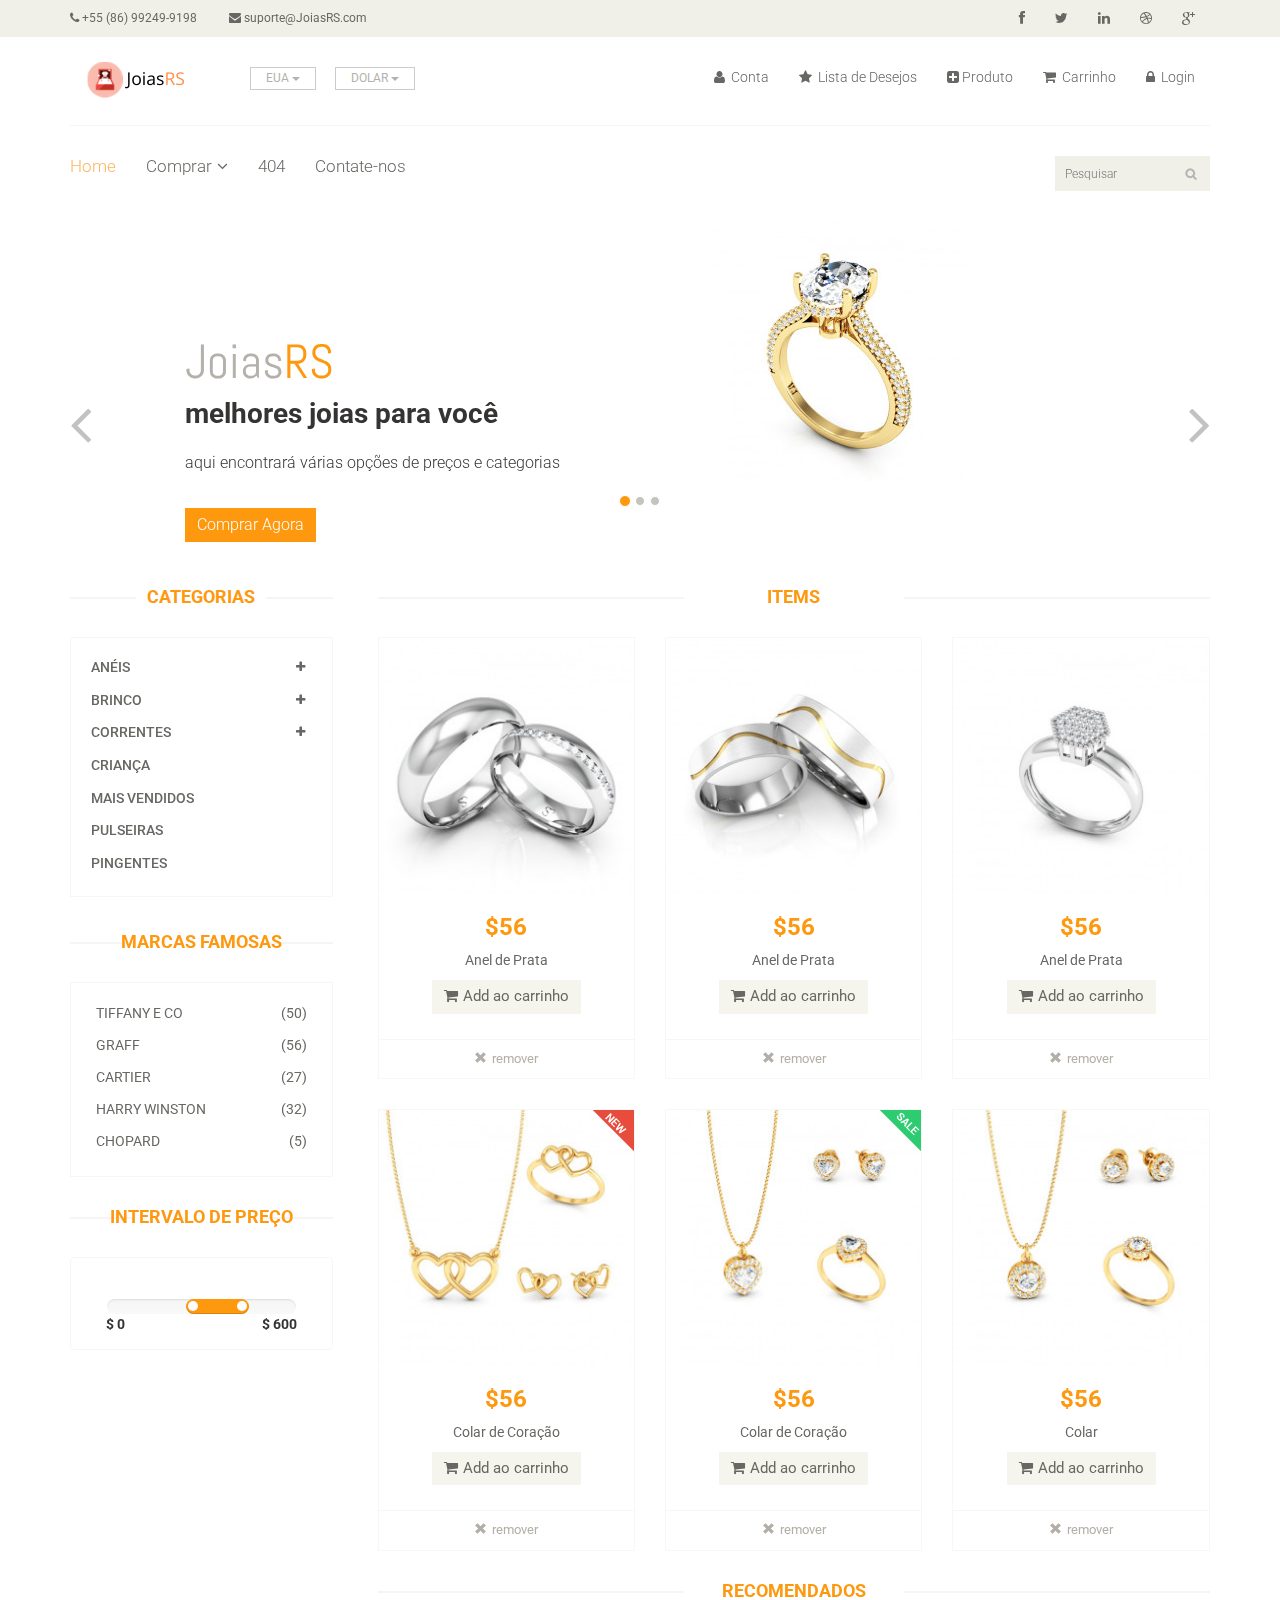
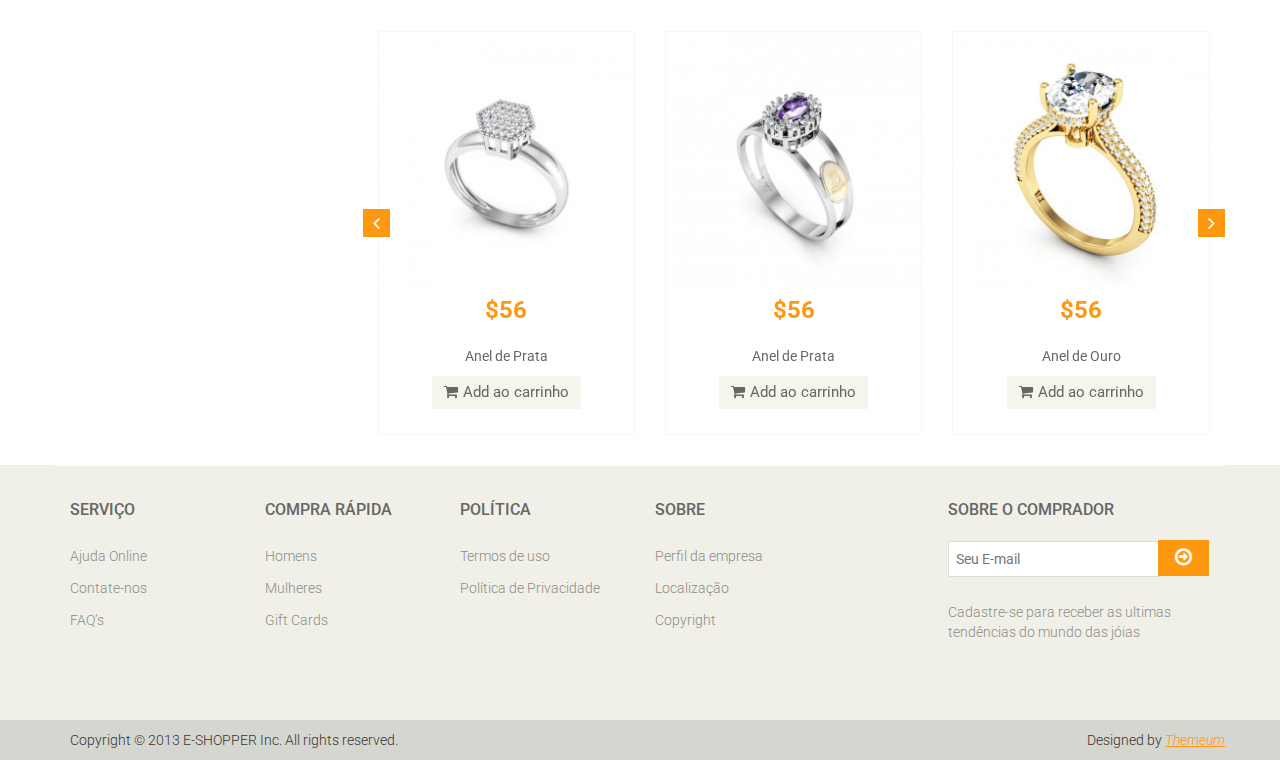
==== commit db09767a: "adicionado cadastro de produto" ====
--- a/studyweb/WebContent/index.html
+++ b/studyweb/WebContent/index.html
@@ -88,9 +88,10 @@
 								<ul class="nav navbar-nav">
 									<li><a href=""><i class="fa fa-user"></i> Conta</a></li>
 									<li><a href=""><i class="fa fa-star"></i> Lista de Desejos</a></li>
-									<li><a href="#"><i class="fa fa-crosshairs"></i>Verificação</a></li>
+									<li><a href="adicionaProduto.html"><i class="fa fa-plus-square"></i>Produto</a></li>
 									<li><a href="cart.html"><i class="fa fa-shopping-cart"></i> Carrinho</a></li>
 									<li><a href="login.html"><i class="fa fa-lock"></i> Login</a></li>
+									
 								</ul>
 							</div>
 						</div>
@@ -339,8 +340,8 @@
 								</div>
 								<div class="choose">
 									<ul class="nav nav-pills nav-justified">
-										<li><a href="#"><i class="fa fa-plus-square"></i>lista de desejos</a></li>
-										<li><a href="#"><i class="fa fa-plus-square"></i>comparar</a></li>
+										
+										<li><a href="#"><i class="glyphicon glyphicon-remove"></i>remover</a></li>
 									</ul>
 								</div>
 							</div>
@@ -364,8 +365,8 @@
 								</div>
 								<div class="choose">
 									<ul class="nav nav-pills nav-justified">
-										<li><a href="#"><i class="fa fa-plus-square"></i>lista de desejos</a></li>
-										<li><a href="#"><i class="fa fa-plus-square"></i>comparar</a></li>
+										
+										<li><a href="#"><i class="glyphicon glyphicon-remove"></i>remover</a></li>
 									</ul>
 								</div>
 							</div>
@@ -389,8 +390,8 @@
 								</div>
 								<div class="choose">
 									<ul class="nav nav-pills nav-justified">
-										<li><a href="#"><i class="fa fa-plus-square"></i>lista de desejos</a></li>
-										<li><a href="#"><i class="fa fa-plus-square"></i>comparar</a></li>
+										
+										<li><a href="#"><i class="glyphicon glyphicon-remove"></i>remover</a></li>
 									</ul>
 								</div>
 							</div>
@@ -415,8 +416,8 @@
 								</div>
 								<div class="choose">
 									<ul class="nav nav-pills nav-justified">
-										<li><a href="#"><i class="fa fa-plus-square"></i>lista de desejos</a></li>
-										<li><a href="#"><i class="fa fa-plus-square"></i>comparar</a></li>
+										
+										<li><a href="#"><i class="glyphicon glyphicon-remove"></i>remover</a></li>
 									</ul>
 								</div>
 							</div>
@@ -441,8 +442,8 @@
 								</div>
 								<div class="choose">
 									<ul class="nav nav-pills nav-justified">
-										<li><a href="#"><i class="fa fa-plus-square"></i>lista de desejos</a></li>
-										<li><a href="#"><i class="fa fa-plus-square"></i>comparar</a></li>
+										
+										<li><a href="#"><i class="glyphicon glyphicon-remove"></i>remover</a></li>
 									</ul>
 								</div>
 							</div>
@@ -466,8 +467,8 @@
 								</div>
 								<div class="choose">
 									<ul class="nav nav-pills nav-justified">
-										<li><a href="#"><i class="fa fa-plus-square"></i>lista de desejos</a></li>
-										<li><a href="#"><i class="fa fa-plus-square"></i>comparar</a></li>
+										
+										<li><a href="#"><i class="glyphicon glyphicon-remove"></i>remover</a></li>
 									</ul>
 								</div>
 							</div>
--- a/studyweb/WebContent/css/main.css
+++ b/studyweb/WebContent/css/main.css
@@ -1421,16 +1421,20 @@
 
 #form {
     display: block;
-    margin-bottom: 185px;
-    margin-top: 185px;
+    margin-bottom: 100px;
+    margin-top: 100px;
     overflow: hidden;
-}
-
-.login-form {}
+    align-self: center;
+}
+
+.login-form01 {
+	margin: auto 30%;
+	
+}
 
 .signup-form {}
 
-.login-form h2,
+.login-form h2,.login-form01 h2,
 .signup-form h2 {
     color: #696763;
     font-family: 'Roboto', sans-serif;
@@ -1439,7 +1443,7 @@
     margin-bottom: 30px;
 }
 
-.login-form form input,
+.login-form form input,.login-form01 form input,
 .signup-form form input {
     background: #F0F0E9;
     border: medium none;
@@ -1455,22 +1459,22 @@
     width: 100%;
 }
 
-.login-form form span {
+.login-form form span,.login-form01 form span {
     line-height: 25px;
 }
 
-.login-form form span input {
+.login-form form span input,.login-form01 form span input {
     width: 15px;
     float: left;
     height: 15px;
     margin-right: 5px;
 }
 
-.login-form form button {
+.login-form form button,.login-form01 form button {
     margin-top: 23px;
 }
 
-.login-form form button,
+.login-form form button,.login-form01 form button,
 .signup-form form button {
     background: #FE980F;
     border: medium none;
@@ -1483,7 +1487,7 @@
 
 .login-form label {}
 
-.login-form label input {
+.login-form label input,.login-form01 label input  {
     border: medium none;
     display: inline-block;
     height: 0;
@@ -2441,9 +2445,14 @@
     background: none;
 }
 
-.contact-info .social-networks ul li a:hover {
+.contact-info .social-networks ul li a:hover{ 
     color: #FE980F;
 }
 #mapa{
 	margin-bottom: 40px;
 }
+/***********************
+****adicionaProduto*****
+***********************/
+
+
